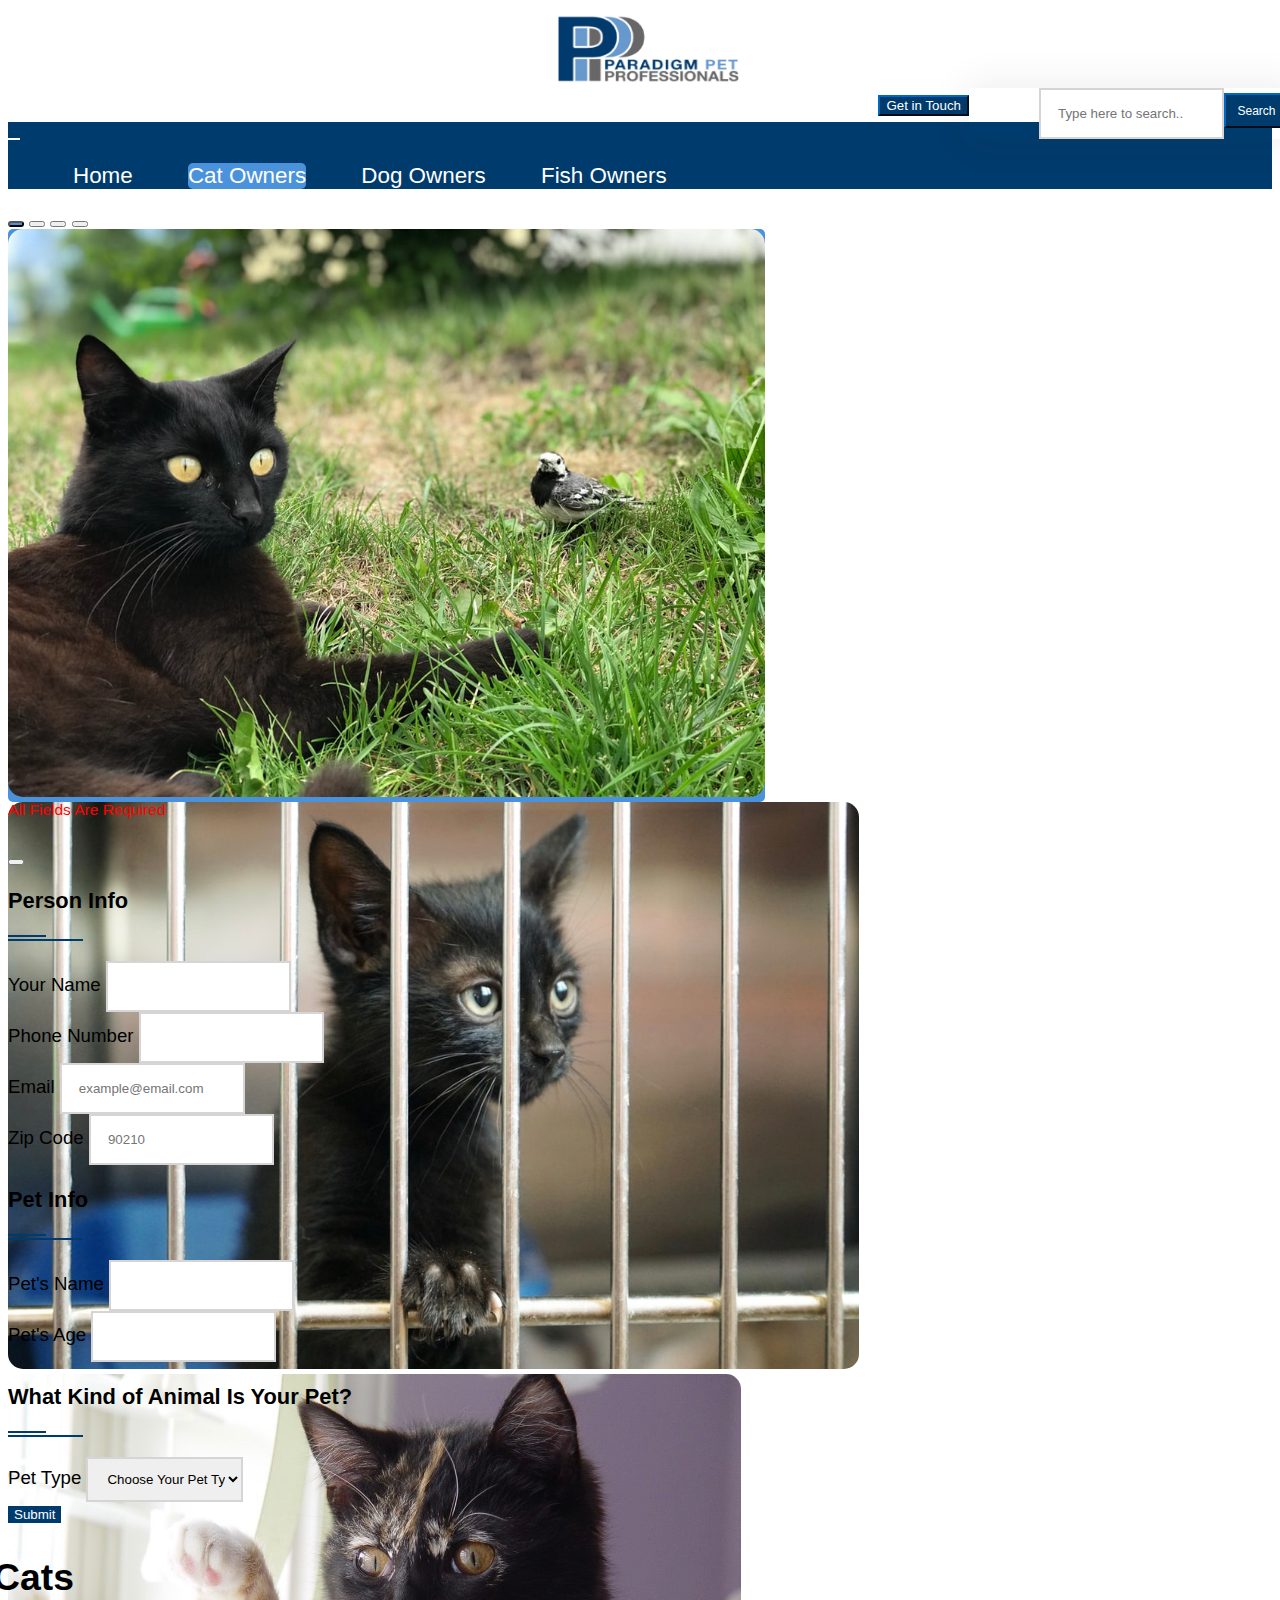
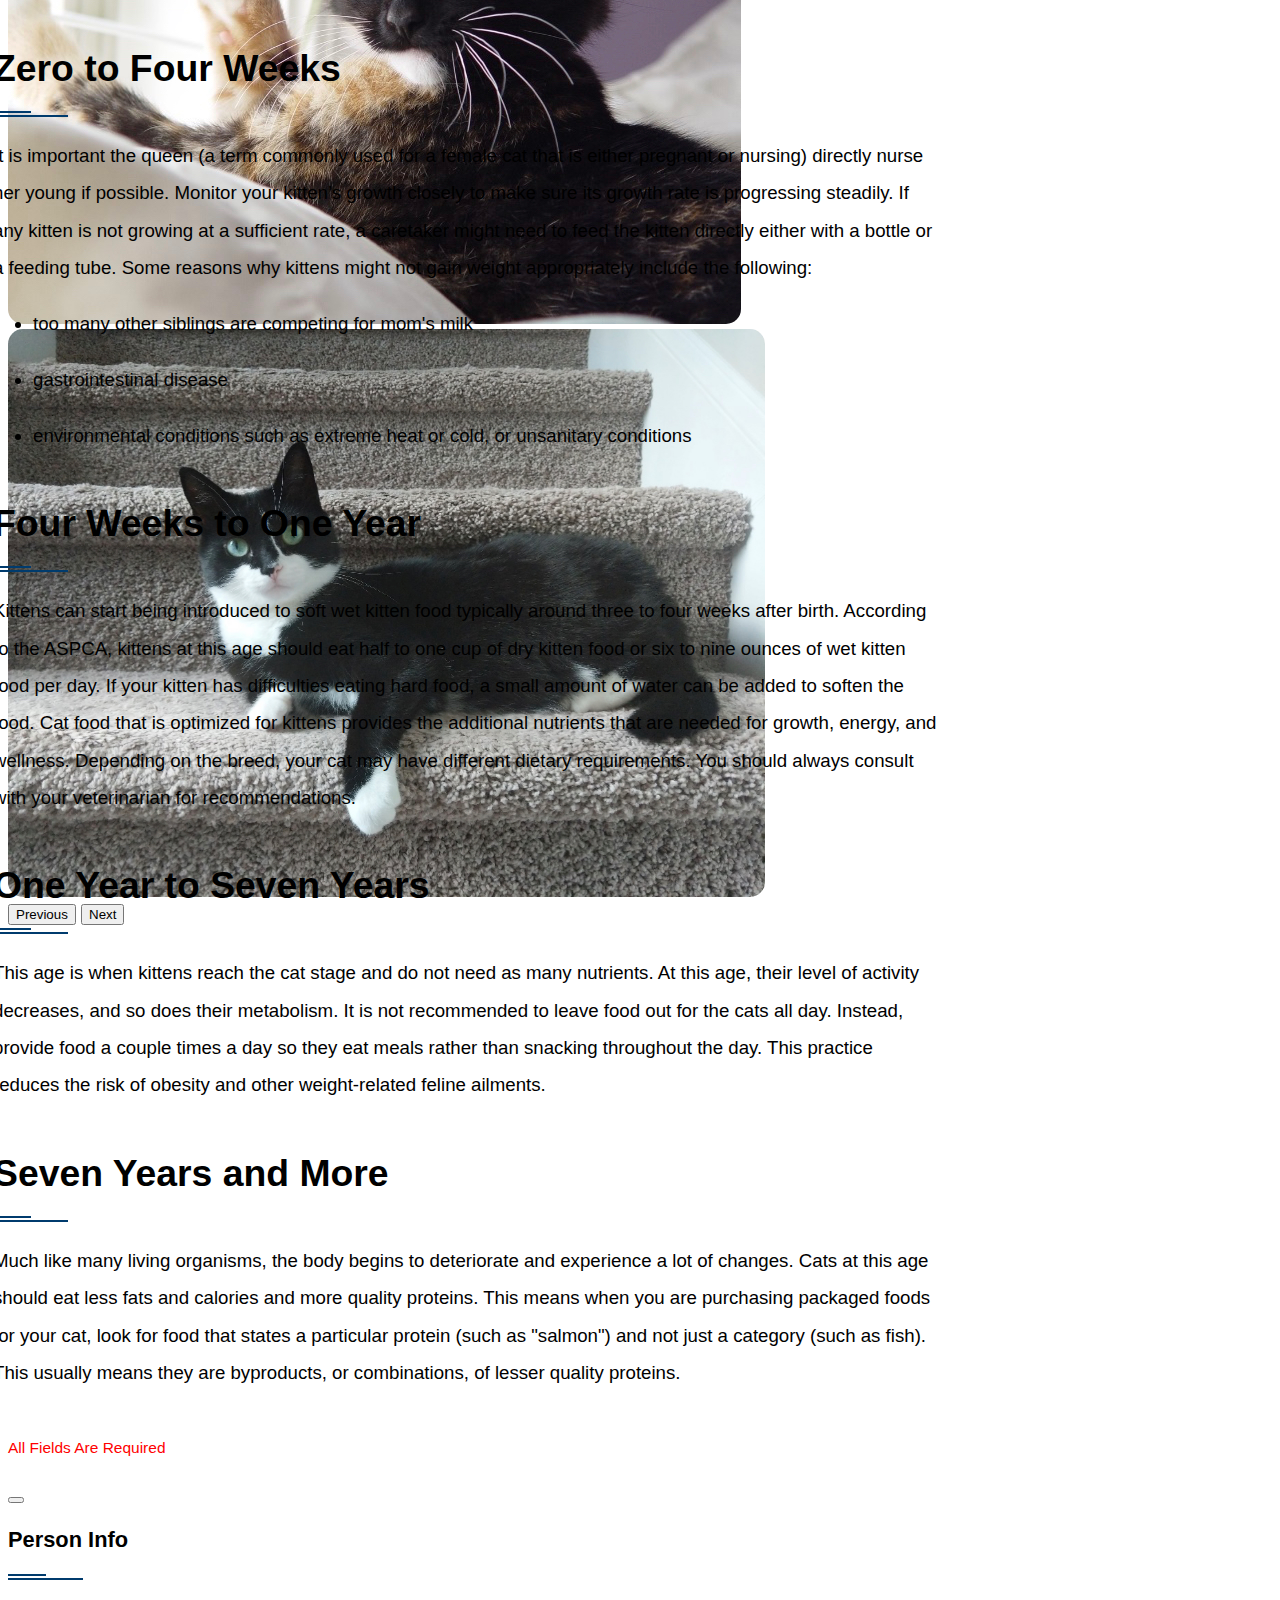
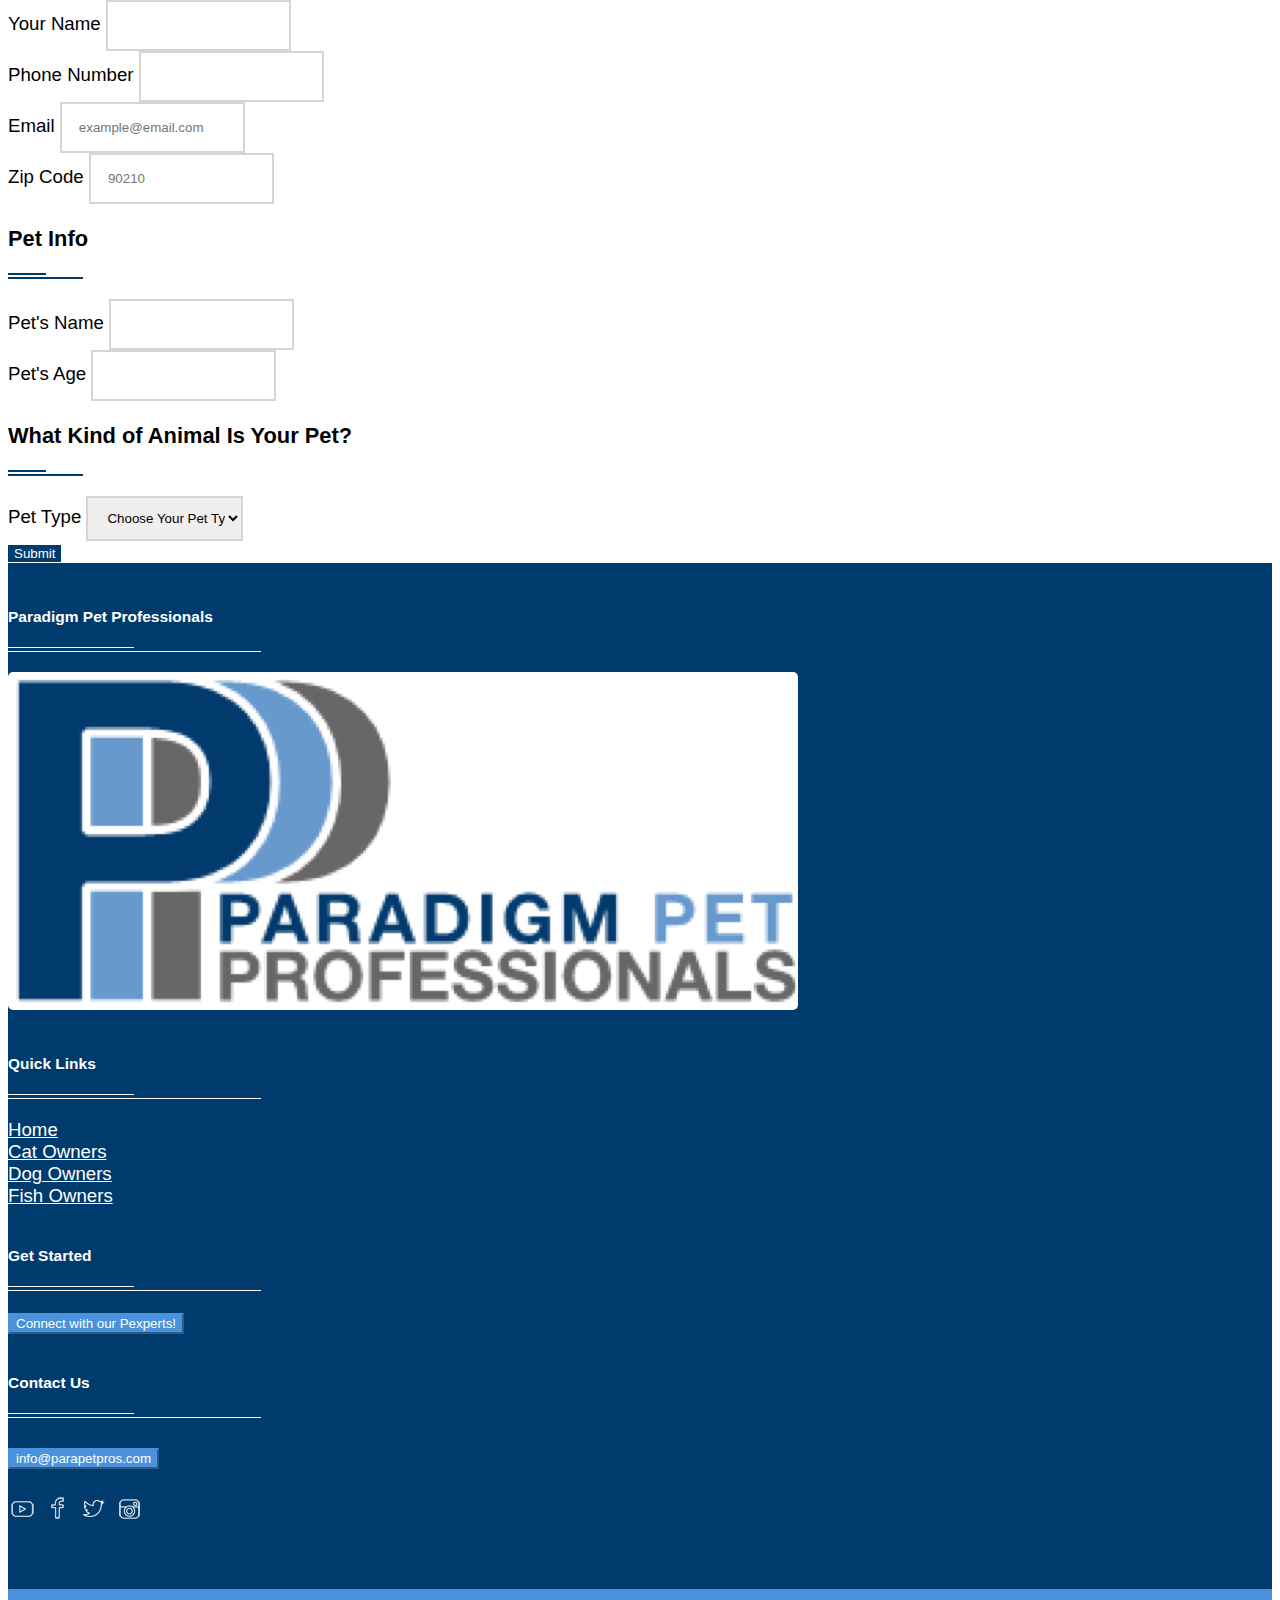
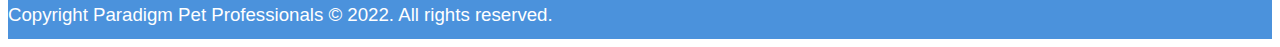
==== cats.html @ 00b5e590 "changed footer buttons" ====
<!DOCTYPE html>
<html>
<head>
    <meta charset="UTF-8">
    <meta name="viewport" content="width=device-width, initial-scale=1.0">

    <title>Paradigm Pet Professionals</title>

    <link rel="stylesheet" href="css/style.css">
    <link href="https://cdn.jsdelivr.net/npm/bootstrap@5.0.2/dist/css/bootstrap.min.css" rel="stylesheet" integrity="sha384-EVSTQN3/azprG1Anm3QDgpJLIm9Nao0Yz1ztcQTwFspd3yD65VohhpuuCOmLASjC" crossorigin="anonymous">

</head>

<body>
    <header>
        <div class="container">
            <div class="headerTop row">
                <div class="col-lg-6 col-sm-12">
                    <div class="logoFlex">
                        <a href="index.html"><img src="img/logo/logoFull.jpg" alt="Paradigm Pet Professionals" id="mainLogo"></a>
                    </div>
                </div>
                <div class="col-lg-6 col-sm-12">
                    <div class="row d-flex">
                        <div class="col-sm-12">
                            <div class="search"> <i class="fa fa-search"></i> <input type="text" class="form-control" placeholder="Type here to search.."> <button class="btn contactButton">Search</button> </div>
                        </div>
                        <div class="col-sm-12">
                            <div class="contactFlex">
                                <button class="btn contactButton" data-bs-toggle="modal" data-bs-target="#pexpertFormModal-Header">Get in Touch</button>
                            </div>
                        </div>
                    </div>
                </div>
            </div>
        </div>
        <nav class="navbar navbar-expand-lg navigationMain">
            <div class="container-fluid">
                <button class="navbar-toggler" type="button" data-bs-toggle="collapse" data-bs-target="#navbarText" aria-controls="navbarText" aria-expanded="false" aria-label="Toggle navigation">
                    <span class="navbar-toggler-icon">
                    </span>
                </button>
                <div class="collapse navbar-collapse" id="navbarText">
                    <ul class="navbar-nav mx-auto mb-2 mb-lg-0">
                    <li class="nav-item">
                        <a class="nav-link" href="index.html">Home</a>
                    </li>
                    <li class="nav-item">
                        <a class="nav-link active" aria-current="page" href="cats.html">Cat Owners</a>
                    </li>
                    <li class="nav-item">
                        <a class="nav-link" href="dogs.html">Dog Owners</a>
                    </li>
                    <li class="nav-item">
                        <a class="nav-link" href="fish.html">Fish Owners</a>
                    </li>
                    </ul>
                </div>
            </div>
        </nav>
        <div class="container">
            <div class="row">
                <div class="col-sm-12">
                    <div id="carouselExampleIndicators" class="carousel slide carouselHeader" data-bs-ride="carousel">
                        <div class="carousel-indicators">
                            <button type="button" data-bs-target="#carouselExampleIndicators" data-bs-slide-to="0" class="active" aria-current="true" aria-label="Slide 1"></button>
                            <button type="button" data-bs-target="#carouselExampleIndicators" data-bs-slide-to="1" aria-label="Slide 2"></button>
                            <button type="button" data-bs-target="#carouselExampleIndicators" data-bs-slide-to="2" aria-label="Slide 3"></button>
                            <button type="button" data-bs-target="#carouselExampleIndicators" data-bs-slide-to="3" aria-label="Slide 4"></button>
                        </div>
                        <div class="carousel-inner">
                            <div class="carousel-item active">
                                <img src="/img/cat/catBird.jpg" class="d-block w-100" alt="Cat and a bird">
                            </div>
                            <div class="carousel-item">
                                <img src="/img/cat/jailedCat.jpg" class="d-block w-100" alt="Cat in jail">
                            </div>
                            <div class="carousel-item">
                                <img src="/img/cat/smallCat.jpg" class="d-block w-100" alt="Small cat">
                            </div>
                            <div class="carousel-item">
                                <img src="/img/cat/stairCat.jpg" class="d-block w-100" alt="Cat on stairs">
                            </div>
                        </div>
                        <button class="carousel-control-prev" type="button" data-bs-target="#carouselExampleIndicators" data-bs-slide="prev">
                            <span class="carousel-control-prev-icon" aria-hidden="true"></span>
                            <span class="visually-hidden">Previous</span>
                        </button>
                        <button class="carousel-control-next" type="button" data-bs-target="#carouselExampleIndicators" data-bs-slide="next">
                            <span class="carousel-control-next-icon" aria-hidden="true"></span>
                            <span class="visually-hidden">Next</span>
                        </button>
                    </div>
                </div>
            </div>
        </div>
        <!-- Header Modal -->
        <div class="modal fade" id="pexpertFormModal-Header" tabindex="-1" aria-labelledby="pexpertFormModal-Header" aria-hidden="true">
            <div class="modal-dialog">
                <div class="modal-content">
                    <div class="modal-header">
                        <h5 class="modal-title" id="headerModalTitle">All Fields Are Required</h5>
                        <button type="button" class="btn-close" data-bs-dismiss="modal" aria-label="Close"></button>
                    </div>
                    <div class="modal-body">
                        <form class="formMain row" id="pexpertForm">
                            <div class="mb-3 col-md-12" id="humanSection">
                                <h3 class="widget-title darkBlue">Person Info<span></span></h3>
                            </div>
                            <div class="mb-3 col-md-6">
                                <label for="name">Your Name</label>
                                <input type="text" name="name" id="name" class="form-control" required>
                            </div>
                            <div class="mb-3 col-md-6">
                                <label for="phone">Phone Number</label>
                                <input type="tel" name="phone" id="phone" class="form-control" required>
                            </div>
                            <div class="mb-3 col-md-8">
                                <label for="email">Email</label>
                                <input type="email" placeholder="example@email.com" name="email" id="email" class="form-control" required>
                            </div>
                            <div class="mb-3 col-md-4">
                                <label for="zip">Zip Code</label>
                                <input type="number" placeholder="90210" name="zip" id="zip" class="form-control" required>
                            </div>
                            <div class="mb-12 mt-4">
                                <h3 class="widget-title darkBlue">Pet Info<span></span></h3>
                            </div>
                            <div class="mb-3 col-md-6">
                                <label for="petName">Pet's Name</label>
                                <input type="text" name="petName" id="petName" class="form-control" required>
                            </div>
                            <div class="mb-3 col-md-6">
                                <label for="petAge">Pet's Age</label>
                                <input type="number" name="petAge" id="petAge" class="form-control" required>
                            </div>
                            <div class="mb-3 col-md-12 mt-4">
                                <h3 class="widget-title darkBlue">What Kind of Animal Is Your Pet?<span></span></h3>
                            </div>
                            <div class="mb-3 col-md-6">
                                <label for="petType">Pet Type</label>
                                <select name="petType" id="petType" class="form-control" required>
                                    <option value="" disabled selected>Choose Your Pet Type</option>
                                    <option value="cat">Cat</option>
                                    <option value="dog">Dog</option>
                                    <option value="bird">Bird</option>
                                    <option value="freshwaterFish">Freshwater Fish</option>
                                    <option value="saltwaterFish">Saltwater Fish</option>
                                    <option value="reptile">Reptile</option>
                                    <option value="amphibian">Amphibian</option>
                                    <option value="smallAnimal">Other Small Animal</option>
                                    <option value="largeAnimal">Other Large Animal</option>
                                </select>
                            </div>
                            <button type="submit" class="btn pexpertCardButton">Submit</button>
                        </form>
                    </div>
                </div>
            </div>
        </div>
    </header>

    <main class="container-fluid">
        <div class="row g-0">
            <div class="col-2"></div>
            <div class="col-2 col-xl-1 d-flex" id="sideNavPadding">
                <div class="navigationSecondary">
                    <h1>Quick Links</h1>
                    <ul>
                        <li class="sideNavHeading">
                            <h2><a href="cats.html">Cat Care</a></h2>
                                <ul>
                                    <li class="sideNavItems"><h3><a href="cats.html#fourWeeks">0 &#8211; 4 Weeks Old</a></h3></li>
                                    <li class="sideNavItems"><h3><a href="cats.html#oneYear">4 Weeks &#8211; 1 Year</a></h3></li>
                                    <li class="sideNavItems"><h3><a href="cats.html#sevenYears">1 Year &#8211; 7 Years</a></h3></li>
                                    <li class="sideNavItems"><h3><a href="cats.html#overSevenYears">Over 7 Years</a></h3></li>
                                </ul>
                        </li>
                        <li class="sideNavHeading">
                            <h2><a href="dogs.html">Dog Care</a></h2>
                                <ul>
                                    <li class="sideNavItems"><h3><a href="dogs.html#diet">Diet &amp; Exercise</a></h3></li>
                                    <li class="sideNavItems"><h3><a href="dogs.html#grooming">Grooming &amp; Handling</a></h3></li>
                                    <li class="sideNavItems"><h3><a href="dogs.html#vaccinations">Vaccinations &amp; Meds</a></h3></li>
                                </ul>
                        </li>
                        <li class="sideNavHeading">
                            <h2><a href="fish.html">Fish Care</a></h2>
                                <ul>
                                    <li class="sideNavItems"><h3><a href="fish.html#freshwater">Freshwater Fish</a></h3></li>
                                    <li class="sideNavItems"><h3><a href="fish.html#saltwater">Saltwater Fish</a></h3></li>
                                </ul>
                        </li>
                    </ul>
                </div>
            </div>
            
            <div class="col-xxl-8 col-xl-10 col-sm-12">
                <section id="Cats">
                    <div class="row">
                        <div class="col-xl-1"></div>
                        <div class="col-xl-8 col-sm-12">
                            <h1>Cats</h1>
                        </div> 
                    </div>
                </section>

                <!-- <section id="imageCarousel">
                    <div class="row">
                        <div class="col-xl-1"></div>
                        <div class="col-xl-8 col-sm-12">
                            <div id="carouselExampleIndicators" class="carousel slide customCarousel d-flex justify-content-center align-items-center" data-bs-ride="carousel">
                                <div class="carousel-indicators">
                                  <button type="button" data-bs-target="#carouselExampleIndicators" data-bs-slide-to="0" class="active" aria-current="true" aria-label="Slide 1"></button>
                                  <button type="button" data-bs-target="#carouselExampleIndicators" data-bs-slide-to="1" aria-label="Slide 2"></button>
                                  <button type="button" data-bs-target="#carouselExampleIndicators" data-bs-slide-to="2" aria-label="Slide 3"></button>
                                  <button type="button" data-bs-target="#carouselExampleIndicators" data-bs-slide-to="3" aria-label="Slide 4"></button>
                                </div>
                                <div class="carousel-inner">
                                  <div class="carousel-item active">
                                    <img src="/img/cat/catBird.jpg" class="d-block w-100" alt="Cat and a bird">
                                  </div>
                                  <div class="carousel-item">
                                    <img src="/img/cat/jailedCat.jpg" class="d-block w-100" alt="Cat in jail">
                                  </div>
                                  <div class="carousel-item">
                                    <img src="/img/cat/smallCat.jpg" class="d-block w-100" alt="Small cat">
                                  </div>
                                  <div class="carousel-item">
                                    <img src="/img/cat/stairCat.jpg" class="d-block w-100" alt="Cat on stairs">
                                  </div>
                                </div>
                                <button class="carousel-control-prev" type="button" data-bs-target="#carouselExampleIndicators" data-bs-slide="prev">
                                  <span class="carousel-control-prev-icon" aria-hidden="true"></span>
                                  <span class="visually-hidden">Previous</span>
                                </button>
                                <button class="carousel-control-next" type="button" data-bs-target="#carouselExampleIndicators" data-bs-slide="next">
                                  <span class="carousel-control-next-icon" aria-hidden="true"></span>
                                  <span class="visually-hidden">Next</span>
                                </button>
                              </div>
                        </div>
                    </div>
                </section> -->

                <section id="fourWeeks" name="fourWeeks">
                    <div class="row">
                        <div class="col-xl-1"></div>
                        <div class="col-xl-8 col-sm-12">
                            <h1 class="widget-title darkBlue">Zero to Four Weeks<span></span></h1>
                            <p>It is important the queen (a term commonly used for a female cat that is either pregnant or nursing) directly nurse her young if possible. Monitor your kitten’s growth closely to make sure its growth rate is progressing steadily. If any kitten is not growing at a sufficient rate, a caretaker might need to feed the kitten directly either with a bottle or a feeding tube. Some reasons why kittens might not gain weight appropriately include the following:</p>
                                <ul>
                                    <li><p>too many other siblings are competing for mom's milk</p></li>
                                    <li><p>gastrointestinal disease</p></li>
                                    <li><p>environmental conditions such as extreme heat or cold, or unsanitary conditions</p></li>
                                </ul>
                        </div>
                        <div class="col-xl-2"></div>
                    </div>
                </section>

                <section id="oneYear" name="oneYear">
                    <div class="row">
                        <div class="col-xl-1"></div>
                        <div class="col-xl-8 col-sm-12">
                            <h1 class="widget-title darkBlue">Four Weeks to One Year<span></span></h1>
                            <p>Kittens can start being introduced to soft wet kitten food typically around three to four weeks after birth. According to the ASPCA, kittens at this age should eat half to one cup of dry kitten food or six to nine ounces of wet kitten food per day. If your kitten has difficulties eating hard food, a small amount of water can be added to soften the food. Cat food that is optimized for kittens provides the additional nutrients that are needed for growth, energy, and wellness. Depending on the breed, your cat may have different dietary requirements. You should always consult with your veterinarian for recommendations.</p>
                        </div>
                        <div class="col-xl-2"></div>
                    </div>
                </section>

                <section id="sevenYears" name="sevenYears">
                    <div class="row">
                        <div class="col-xl-1"></div>
                        <div class="col-xl-8 col-sm-12">
                            <h1 class="widget-title darkBlue">One Year to Seven Years<span></span></h1>
                            <p>This age is when kittens reach the cat stage and do not need as many nutrients. At this age, their level of activity decreases, and so does their metabolism. It is not recommended to leave food out for the cats all day. Instead, provide food a couple times a day so they eat meals rather than snacking throughout the day. This practice reduces the risk of obesity and other weight-related feline ailments.</p>
                        </div>
                        <div class="col-xl-2"></div>
                    </div>
                </section>

                <section id="overSevenYears">
                    <div class="row">
                        <div class="col-xl-1"></div>
                        <div class="col-xl-8 col-sm-12">
                            <h1 class="widget-title darkBlue">Seven Years and More<span></span></h1>
                            <p>Much like many living organisms, the body begins to deteriorate and experience a lot of changes. Cats at this age should eat less fats and calories and more quality proteins. This means when you are purchasing packaged foods for your cat, look for food that states a particular protein (such as "salmon") and not just a category (such as fish). This usually means they are byproducts, or combinations, of lesser quality proteins.</p>
                        </div>
                        <div class="col-xl-2"></div>
                    </div>
                </section>
            </div>
        </div>
    </main>

    <footer id="footer" class="footer-1">
        <div class="modal fade" id="pexpertFormModal" tabindex="-1" aria-labelledby="pexpertFormModal" aria-hidden="true">
            <div class="modal-dialog">
                <div class="modal-content">
                    <div class="modal-header">
                        <h5 class="modal-title" id="footerModalTitle">All Fields Are Required</h5>
                        <button type="button" class="btn-close" data-bs-dismiss="modal" aria-label="Close"></button>
                    </div>
                    <div class="modal-body">
                        <form class="formMain row" id="pexpertForm">
                            <div class="mb-3 col-md-12" id="humanSection">
                                <h3 class="widget-title darkBlue">Person Info<span></span></h3>
                            </div>
                            <div class="mb-3 col-md-6">
                                <label for="name">Your Name</label>
                                <input type="text" name="name" id="name" class="form-control" required>
                            </div>
                            <div class="mb-3 col-md-6">
                                <label for="phone">Phone Number</label>
                                <input type="tel" name="phone" id="phone" class="form-control" required>
                            </div>
                            <div class="mb-3 col-md-8">
                                <label for="email">Email</label>
                                <input type="email" placeholder="example@email.com" name="email" id="email" class="form-control" required>
                            </div>
                            <div class="mb-3 col-md-4">
                                <label for="zip">Zip Code</label>
                                <input type="number" placeholder="90210" name="zip" id="zip" class="form-control" required>
                            </div>
                            <div class="mb-12 mt-4">
                                <h3 class="widget-title darkBlue">Pet Info<span></span></h3>
                            </div>
                            <div class="mb-3 col-md-6">
                                <label for="petName">Pet's Name</label>
                                <input type="text" name="petName" id="petName" class="form-control" required>
                            </div>
                            <div class="mb-3 col-md-6">
                                <label for="petAge">Pet's Age</label>
                                <input type="number" name="petAge" id="petAge" class="form-control" required>
                            </div>
                            <div class="mb-3 col-md-12 mt-4">
                                <h3 class="widget-title darkBlue">What Kind of Animal Is Your Pet?<span></span></h3>
                            </div>
                            <div class="mb-3 col-md-6">
                                <label for="petType">Pet Type</label>
                                <select name="petType" id="petType" class="form-control" required>
                                    <option value="" disabled selected>Choose Your Pet Type</option>
                                    <option value="cat">Cat</option>
                                    <option value="dog">Dog</option>
                                    <option value="bird">Bird</option>
                                    <option value="freshwaterFish">Freshwater Fish</option>
                                    <option value="saltwaterFish">Saltwater Fish</option>
                                    <option value="reptile">Reptile</option>
                                    <option value="amphibian">Amphibian</option>
                                    <option value="smallAnimal">Other Small Animal</option>
                                    <option value="largeAnimal">Other Large Animal</option>
                                </select>
                            </div>
                            <button type="submit" class="btn pexpertCardButton">Submit</button>
                        </form>
                    </div>
                </div>
            </div>
        </div>
        <div class="main-footer widgets-dark typo-light">
            <div class="container">
                <div class="row">
                    <div class="col-xs-12 col-sm-6 col-md-3">
                        <div class="widget subscribe no-box">
                            <h5 class="widget-title">Paradigm Pet Professionals<span></span></h5>
                            <img class="img-fluid" src="/img/logo/logoFull.jpg" id="footerLogo">
                        </div>
                    </div>
                    <div class="col-xs-12 col-sm-6 col-md-3">
                        <div class="widget no-box">
                            <h5 class="widget-title">Quick Links<span></span></h5>
                            <ul class="thumbnail-widget">
                                <li><div class="thumb-content"><a href="index.html">Home</a></div></li>
                                <li><div class="thumb-content"><a href="cats.html">Cat Owners</a></div></li>
                                <li><div class="thumb-content"><a href="dogs.html">Dog Owners</a></div></li>
                                <li><div class="thumb-content"><a href="fish.html">Fish Owners</a></div></li>
                            </ul>
                        </div>
                    </div>
                    <div class="col-xs-12 col-sm-6 col-md-3">
                        <div class="widget no-box">
                            <h5 class="widget-title">Get Started<span></span></h5>
                            <button class="btn footerButton" data-bs-toggle="modal" data-bs-target="#pexpertFormModal">Connect with our Pexperts!</button>
                        </div>
                    </div>
                    <div class="col-xs-12 col-sm-6 col-md-3">
                        <div class="widget no-box">
                            <h5 class="widget-title">Contact Us<span></span></h5>
                            <p><a href="mailto:info@parapetpros.com" class="whiteLink" title="Paradigm Pet Professionals" target="_blank"><button class="btn footerButton">info@parapetpros.com</button></a></p>
                            <ul class="social-footer2">
                                <li class=""><a title="youtube" target="_blank" href="https://youtube.com"><img alt="youtube" width="30" height="30" src="[data-uri]"></a></li>
                                <li class=""><a href="https://www.facebook.com/" target="_blank" title="Facebook"><img alt="Facebook" width="30" height="30" src="[data-uri]"></a></li>
                                <li class=""><a href="https://twitter.com" target="_blank" title="Twitter"><img alt="Twitter" width="30" height="30" src="[data-uri]"></a></li>
                                <li class=""><a title="instagram" target="_blank" href="https://www.instagram.com/"><img alt="instagram" width="30" height="30" src="[data-uri]"></a></li>
                            </ul>
                        </div>
                    </div>
                </div>
            </div>
        </div>
        <div class="footer-copyright">
            <div class="container">
                <div class="row">
                    <div class="col-md-12 text-center">
                        <p>Copyright Paradigm Pet Professionals © 2022. All rights reserved.</p>
                    </div>
                </div>
            </div>
        </div>
    </footer>

    <script src="js/script.js"></script>
    <script src="https://cdn.jsdelivr.net/npm/bootstrap@5.0.2/dist/js/bootstrap.bundle.min.js" integrity="sha384-MrcW6ZMFYlzcLA8Nl+NtUVF0sA7MsXsP1UyJoMp4YLEuNSfAP+JcXn/tWtIaxVXM" crossorigin="anonymous"></script>
</body>
</html>
---- css/style.css ----
/* ---------- Global CSS ---------- */
body {
    font-family: -apple-system, BlinkMacSystemFont, 'Segoe UI', Roboto, Oxygen, Ubuntu, Cantarell, 'Open Sans', 'Helvetica Neue', sans-serif !important;
    font-size: 14pt !important;
}

p {
    line-height: 2;
    max-width: 950px;
}

section {
    margin: 2rem auto 3rem auto;
}

.whiteLink {
    color: white !important;
}

.row .row {
    margin: 0px -15px !important;
}

/* ---------- Header Section ---------- */
.headerTop {
    width: 100%;
    height: 100px;
    background-color: #fff;
    color: #000;
    position: relative;
    padding: 7px;
    text-align: center;
}

.logoFlex {
    z-index: 500;
    display: inline-block;
}

.logoFlex img {
    height: 68px;
    width: 183px;
    z-index: 500;
}

.headerImage {
    height: 652px;
    width: 1489px;
    background-image: url(/img/homePage/header.svg);
    background-position: center;
    background-repeat: no-repeat;
    background-size: auto;
    z-index: 500;
    margin: 6px auto;
}

.carouselHeader,.carouselHeader img {
    max-height: 567.49px;
    max-width: 1296px !important;
    border-radius: 15px;
}

/* Contact Button */
.contactButton {
    background-color: #003b6d !important;
    border-color: #003b6d !important;
    color: #fff !important;
}

.contactButton:active {
    background-color: #4b92dc !important;
    border-color: #4b92dc !important;
    color: #fff !important;
}

.container .imgHero {
    margin-top: auto;
}

.contactFlex {
    display: block;
    margin: 5px auto;
    height: 50px;
    text-align: center;
    float: right;
}

/* Search bar */
.search {
    display: block;
    position: relative;
    box-shadow: 0 0 40px rgba(51, 51, 51, .1);
    width: 325px;
    float: right;
}

.search input {
    height: 45px;
    text-indent: 15px;
    border: 2px solid #d6d4d4;
}

.search input:focus {
    box-shadow: none;
    border: 2px solid #003b6d;
}

.search .fa-search {
    position: absolute;
    top: 20px;
    left: 16px;
}

.search button {
    position: absolute;
    top: 5px;
    right: 5px;
    height: 35px;
    width: 65px;
    background-color: #003b6d;
    font-size: .75rem;
    text-align: center;
}

.search button:active {
    background-color: #4b92dc;
    border-color: #4b92dc;
}

/* Navbar */
.navigationMain {
    background-color: #003b6d !important;
    color: #fff !important;
}

.navigationMain button {
    border: 5px #4b92dc !important;
}

.navbar-toggler {
    background-color: #fff !important;
    background-image: url(/img/icons/list.svg) !important;
    background-repeat: no-repeat;
    background-size: contain;
    background-position: center;
    text-align: center;
}

.navigationMain li {
    display: inline-block;
    height: auto;
    margin-left: 25px;
    margin-right: 25px;
    font-size: 1.2em;
}

.navigationMain a {
    text-decoration: none;
    color: #fff;
    margin: auto;
}

.navigationMain a:hover {
    color: #4b92dc;
}

.navigationMain a:after {
    color: #fff;
}

.active {
    background-color: #4b92dc;
    display: inline-block;
    height: 100%;
    border-radius: 5px;
}

a:hover.active {
    color: #003b6d !important;
}

/* Sidebar */
.navigationSecondary {
    height: 575px;
    width: 300px;
    margin-left: auto !important;
    margin-right: 0 !important;
    background-color: #003b6d;
    color: #fff;
    border-radius: 15px;
    box-shadow: 0 3px 10px rgb(0 0 0 / 0.4);
    padding: 10px;
    margin-top: 150px;
}

.navigationSecondary a,
.navigationSecondary a:after {
    color: #fff;
}

.navigationSecondary a:hover {
    color: #4b92dc;
}

.navigationSecondary ul {
    margin-bottom: 30px;
}

.navigationSecondary h2 {
    font-size: 1.5rem;
}

.navigationSecondary h3 {
    font-size: 1rem;
}

/* Sidebar for the Testing page */
#navigationSecondaryTestingPage {
    height: 575px;
    width: 300px;
    margin-left: auto !important;
    margin-right: 0 !important;
    background-color: #003b6d;
    color: #fff;
    border-radius: 15px;
    box-shadow: 0 3px 10px rgb(0 0 0 / 0.4);
    padding: 20px !important;
}

#sideNavPadding {
    width: fit-content;
}

#navigationSecondaryTestingPage a, 
#navigationSecondaryTestingPage a:after {
    color: #fff;
}

#navigationSecondaryTestingPage a:hover {
    color: #4b92dc;
}

#navigationSecondaryTestingPage ul {
    margin-bottom: 30px;
}

#navigationSecondaryTestingPage h2 {
    font-size: 1.5rem;
}

#navigationSecondaryTestingPage h3 {
    font-size: 1rem;
}

/* ---------- Body Section ---------- */
/* General Body */
.paragraphHeadingGutter {
    margin-top: .5rem !important;
    margin-bottom: 1rem !important;
    display: inline-block !important;
}

/* About Section */
#aboutSection {
    margin-top: 2.5rem;
}

.aboutText {
    height: fit-content !important;
    overflow: auto;
}

#aboutImage {
    max-width: 275px;
    transform: rotate(90deg);
    border-radius: 10px;
}

/* Pexpert Section */
.pexpertText p {
    display: inline-block;
    max-width: 415px;
    margin-top: .5rem !important;
}

#pg1 {
    margin-right: 20px;
}

.pexpertCardButton {
    background-color: #003b6d !important;
    border: #003b6d !important;
    color: #fff !important;
}

.pexpertCardButton:active {
    background-color: #4b92dc !important;
    border: #4b92dc !important;
}

#cardRow .card {
    margin: auto;
}

/* ---------- Adoption Section ---------- */
.flexCards {
    display: flex;
    align-items: flex-end;
}

.adoptionCards {
    width: fit-content !important;
    margin: auto !important;
    border: none !important;
}

.adoptionCards .pexpertCardButton {
    width: fit-content !important;
}

.hrCardLine {
    display: none;
    width: 75%;
    margin: auto !important;
    border-top: 2px solid #4b92dc;
}

/* ---------- Contact Section ---------- */
#required {
    color: red;
    font-weight: 700;
    margin-top: 3rem;
    margin-bottom: 3rem;
}

#pexpertForm {
    max-width: 950px;
}

.formMain input, .formMain select {
    height: 45px;
    text-indent: 15px;
    border: 2px solid #d6d4d4;
}

.formMain input:focus, .formMain select:focus {
    box-shadow: none;
    border: 2px solid #003b6d;
}

/* Cat Page */
/* Carousel */
.customCarousel {
    max-height: 750px;
    max-width: 950px;
    /* margin: -100px 0; */
    border-radius: 15px;
}

.carousel-item img {
    border-radius: 15px;
}

/* ---------- Footer Section ---------- */
footer .main-footer {
    padding: 20px 0;
    background: #003b6d;
}

#footerModalTitle {
    color: red;
    font-weight: 500;
}

#headerModalTitle {
    color: red;
    font-weight: 500;
}

#footerEmailButton {
    height: fit-content !important;
}

footer ul {
    padding-left: 0;
    list-style: none;
}

#footerLogo {
    border-radius: 5px;
}

.footer-copyright {
    background: #4b92dc;
    padding: 5px 0;
}

.footer-copyright .logo {
    display: inherit;
}

.footer-copyright nav {
    float: right;
    margin-top: 5px;
}

.footer-copyright nav ul {
    list-style: none;
    margin: 0;
    padding: 0;
}

.footer-copyright nav ul li {
    border-left: 1px solid #003b6d;
    display: inline-block;
    line-height: 12px;
    margin: 0;
    padding: 0 8px;
}

.footer-copyright nav ul li a {
    color: #969696;
}

.footer-copyright nav ul li:first-child {
    border: medium none;
    padding-left: 0;
}

.footerButton {
    background-color: #4b92dc !important;
    border-color: #4b92dc !important;
    color: white !important;
}

.footerButton:focus {
    background-color: #003b6d !important;
    border: 1px solid #4b92dc !important;
}

.footer-copyright p {
    color: #fff;
    margin: 2px 0 0;
}

footer.light .main-footer {
    background: #f9f9f9;
}

footer.light .footer-copyright {
    background: none repeat scroll 0 0 rgba(255, 255, 255, .3);
}

.footer- .logo {
    display: inline-block;
}

.widget {
    padding: 20px;
    margin-bottom: 40px;
}

.widget.no-box {
    padding: 0;
    background-color: transparent;
    margin-bottom: 40px;
    box-shadow: none;
    -webkit-box-shadow: none;
    -moz-box-shadow: none;
    -ms-box-shadow: none;
    -o-box-shadow: none;
}

.widget.subscribe p {
    margin-bottom: 18px;
}

.widget li a {
    color: #fff;
}

.widget li a:hover {
    color: #4b92dc;
}

.widget-title {
    margin-bottom: 20px;
}

.widget-title span {
    background: #fff none repeat scroll 0 0;
    display: block;
    height: 1px;
    margin-top: 25px;
    position: relative;
    width: 20%;
}

.darkBlue span {
    background: #003b6d none repeat scroll 0 0;
    height: 2px;
    width: 75px;
}

.lightBlue span {
    background: #4b92dc none repeat scroll 0 0;
    height: 2px;
    width: 10%;
}

.widget-title span::after {
    background: inherit;
    content: "";
    height: inherit;
    position: absolute;
    top: -4px;
    width: 50%;
}

.widget-title.text-center span, .widget-title.text-center span::after {
    margin-left: auto;
    margin-right: auto;
    left: 0;
    right: 0;
}

.typo-light div, .typo-light h1, .typo-light h2, .typo-light h3, .typo-light h4, .typo-light h5, .typo-light h6, .typo-light p, .typo-light span {
    color: #fff;
}

ul.social-footer2 {
    margin: 0;
    padding: 0;
    width: auto;
}

ul.social-footer2 li {
    display: inline-block;
    padding: 0;
}

ul.social-footer2 li a:hover {
    background-color: #4b92dc;
    border-radius: 5px;
}

ul.social-footer2 li a {
    display: block;
    height: 30px;
    width: 30px;
    text-align: center;
}

.btn {
    background-color: #4b92dc;
    color: #fff;
}

.btn.active, .btn:focus, .btn:hover {
    background: #4b92dc;
    color: #fff;
    -webkit-box-shadow: 0 15px 30px rgba(0, 0, 0, .1);
    -moz-box-shadow: 0 15px 30px rgba(0, 0, 0, .1);
    -ms-box-shadow: 0 15px 30px rgba(0, 0, 0, .1);
    -o-box-shadow: 0 15px 30px rgba(0, 0, 0, .1);
    box-shadow: 0 15px 30px rgba(0, 0, 0, .1);
    -webkit-transition: all 250ms ease-in-out 0s;
    -moz-transition: all 250ms ease-in-out 0s;
    -ms-transition: all 250ms ease-in-out 0s;
    -o-transition: all 250ms ease-in-out 0s;
    transition: all 250ms ease-in-out 0s;
}


/* ---------- Media Queries ---------- */
@media (max-width: 500px) {
    .navigationSecondary {
        display: none;
    }
    #navigationSecondaryTestingPage {
        display: none;
    }
    #cardRow {
        margin: auto;
    }
    #cardRow .card {
        margin: 5px auto;
    }
    .adoptionCards {
        width: 300px;
        margin: 15px auto;
    }
    .hrCardLine {
        display: block !important;
        margin-top: 25px !important;
        margin-bottom: 25px !important;
    }
    .row  .row {
        margin: 0px !important;
    }
    .headerTop {
        height: fit-content;
    }
    #aboutImage {
        margin-top: 25px;
    }
}

@media (min-width: 501px) and (max-width: 768px) {
    .container {
        width: 750px;
    }
    .headerTop {
        height: fit-content;
    }
    .navigationSecondary {
        display: none;
    }
    #navigationSecondaryTestingPage {
        display: none;
    }
    #cardRow {
        margin: auto;
    }
    #cardRow .card {
        margin: 5px auto;
    }
    .hrCardLine {
        display: block !important;
        margin-top: 25px !important;
        margin-bottom: 25px !important;
    }
    .row  .row {
        margin: 0px !important;
    }
    .headerTop {
        height: fit-content;
    }
    #aboutImage {
        margin-top: 25px;
    }
}

@media (min-width: 769px) and (max-width: 992px) {
    .container {
        width: 970px;
    }
    .navigationSecondary {
        display: none;
    }
    #navigationSecondaryTestingPage {
        display: none;
    }
    #cardRow {
        margin: auto;
    }
    #cardRow .card {
        margin: 5px auto;
    }
    .hrCardLine {
        display: block !important;
        margin-top: 25px !important;
        margin-bottom: 25px !important;
    }
    .row  .row {
        margin: 0px !important;
    }
    .headerTop {
        height: fit-content;
    }
    #aboutImage {
        margin-top: 25px;
    }
}

@media (min-width: 993px) and (max-width: 1200px) {
    .container {
        width: 1170px;
    }
    .flexCards {
        display: flex;
        align-items: flex-end;
    }
    .navigationSecondary {
        display: none;
    }
    #navigationSecondaryTestingPage {
        display: none;
    }
    #cardRow {
        margin: auto;
    }
    #cardRow .card {
        margin: 5px auto;
    }
}

@media (min-width: 1201px) and (max-width: 1400px) {
    .headerImage {
        height: 452px;
        width: 100%;
        background-size: contain;
    }
    .navigationSecondary {
        display: none;
    }
    #navigationSecondaryTestingPage {
        display: none;
    }
    #cardRow {
        margin: auto;
    }
    #cardRow .card {
        margin: 5px auto;
    }
}

@media (min-width: 1441px) and (max-width: 1650px) {
    
}

@media (min-width: 1651px) and (max-width: 1920) {
    .flexCards {
        display: flex;
        align-items: flex-end !important;
    }
}
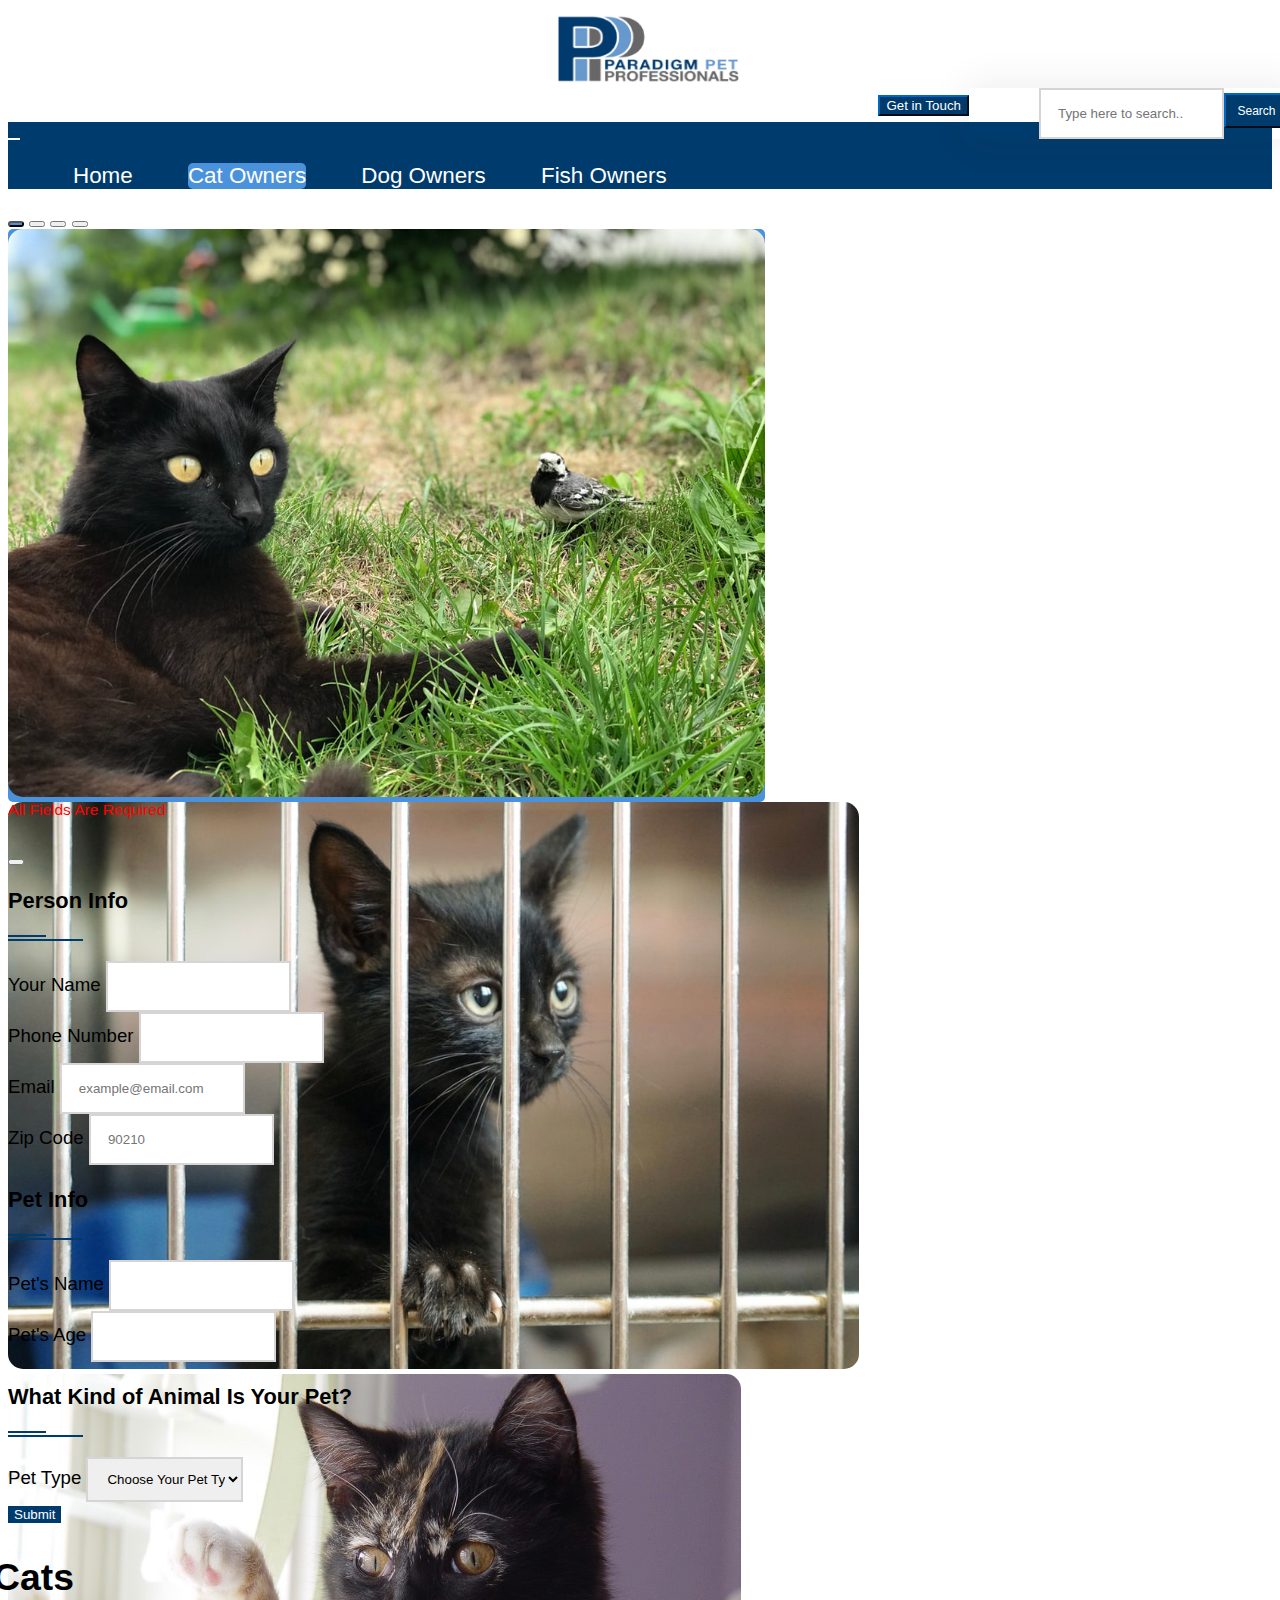
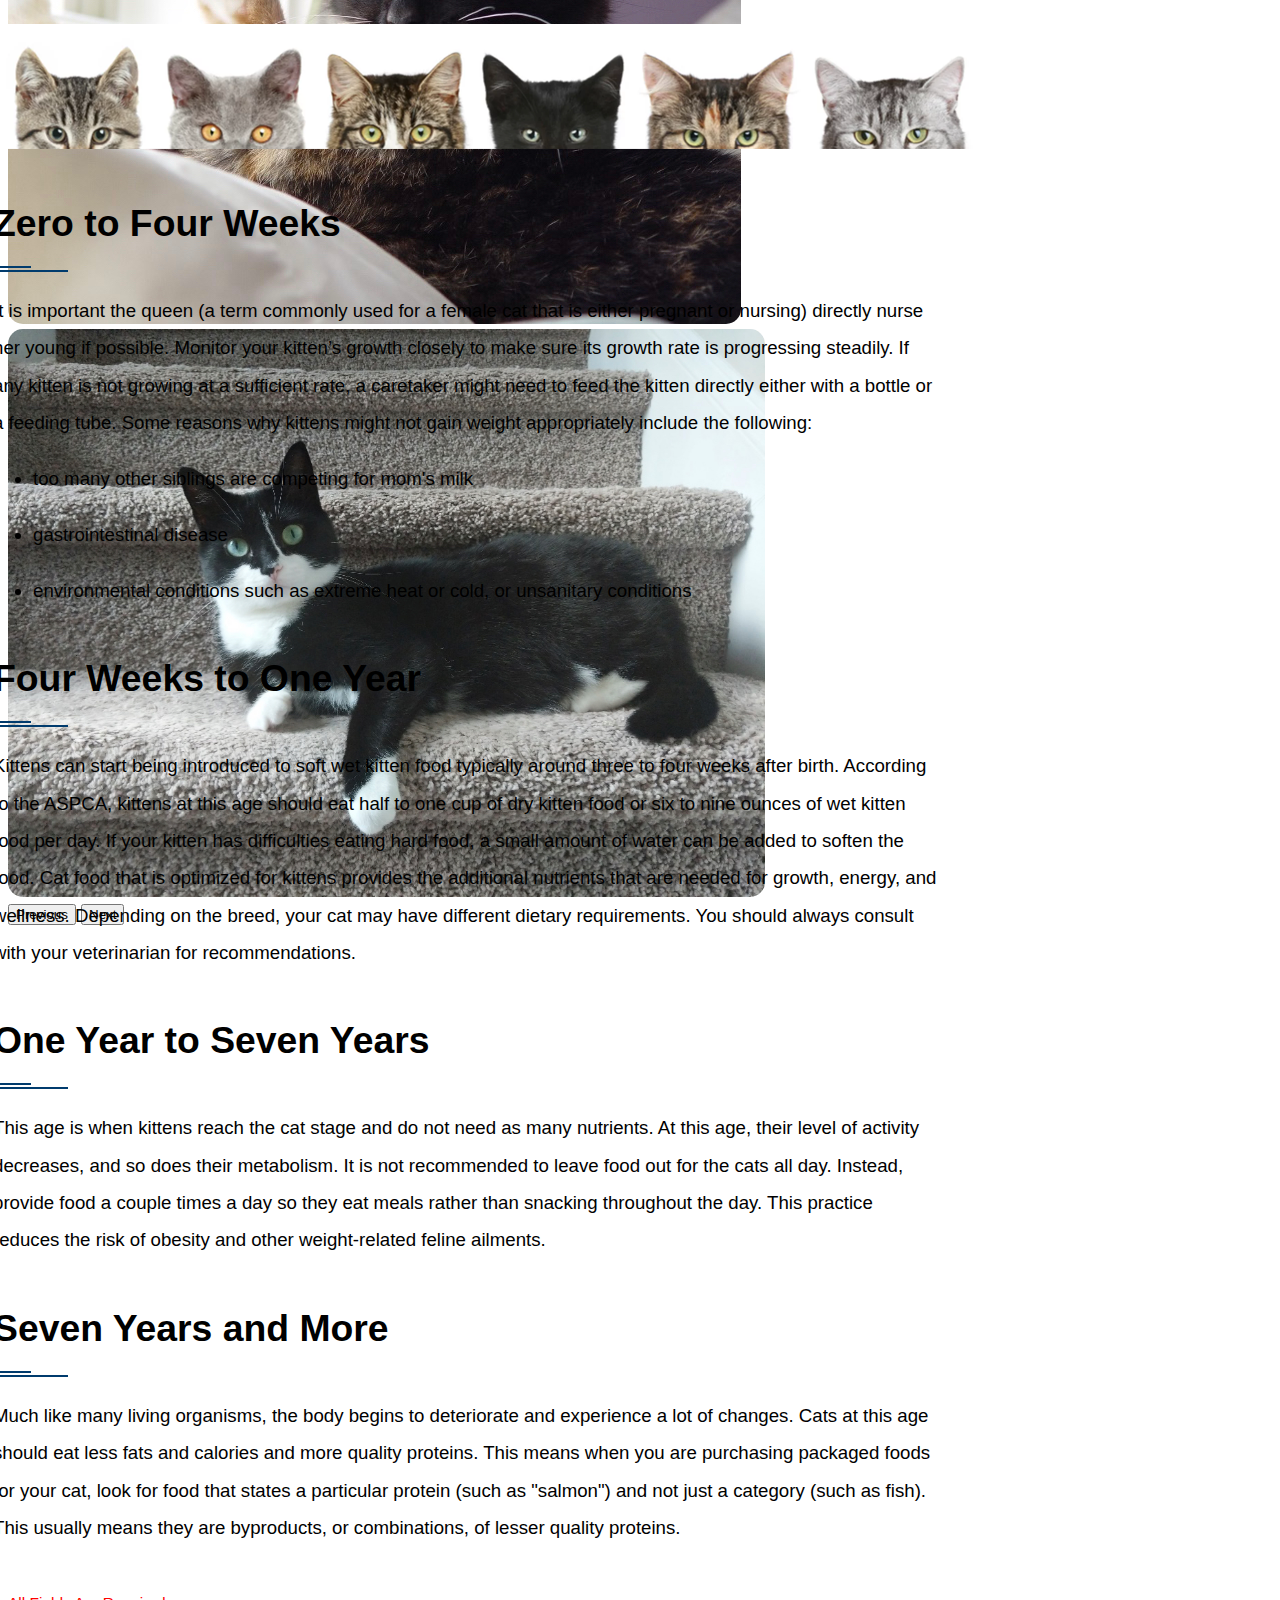
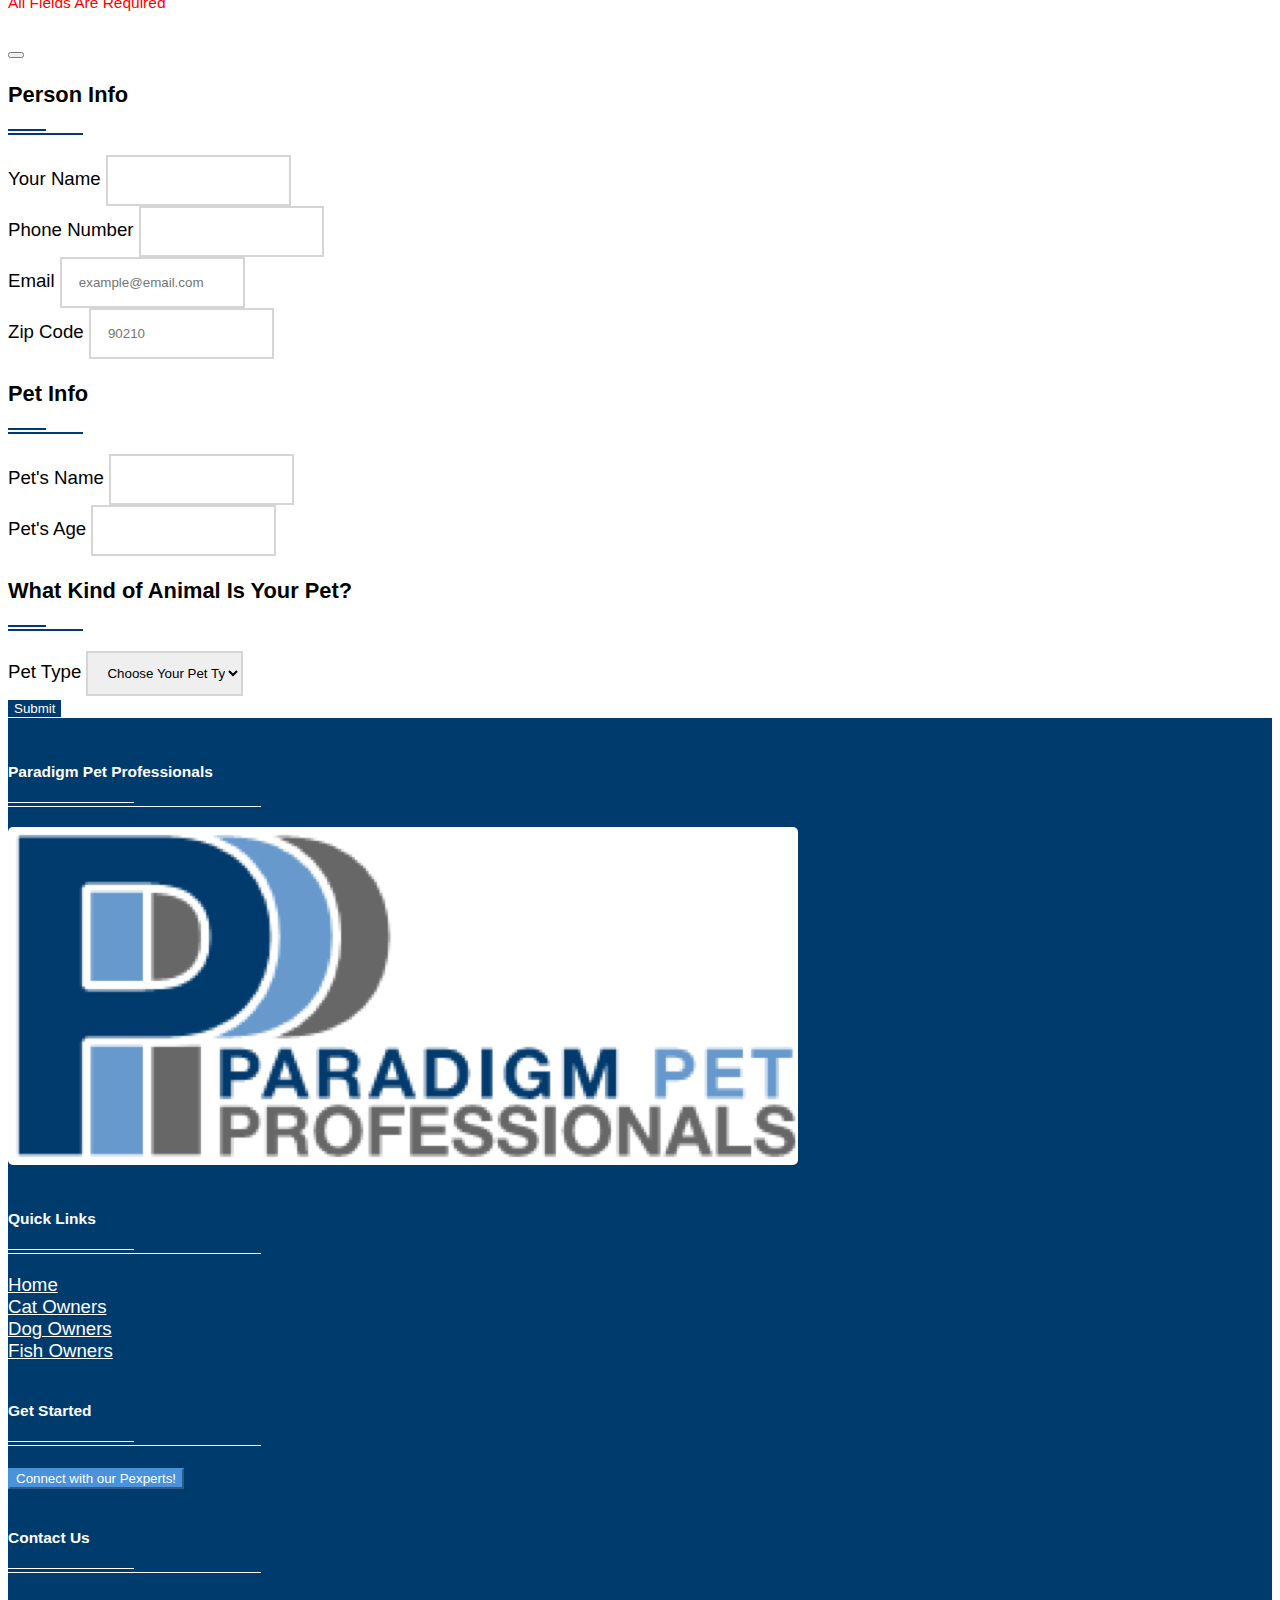
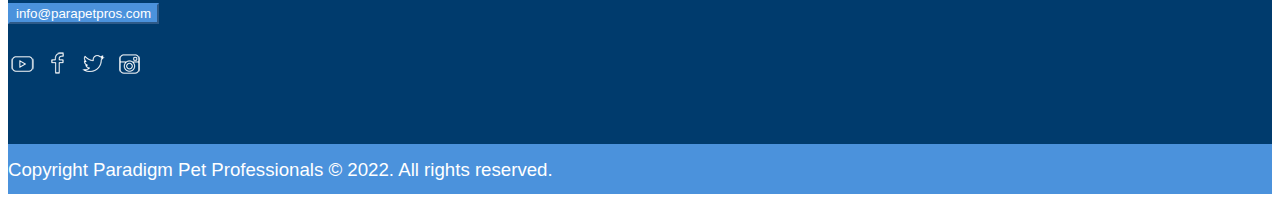
==== commit c49e07ca: "added some stuff" ====
--- a/cats.html
+++ b/cats.html
@@ -162,7 +162,7 @@
 
     <main class="container-fluid">
         <div class="row g-0">
-            <div class="col-2"></div>
+            <!-- <div class="col-2"></div> -->
             <div class="col-2 col-xl-1 d-flex" id="sideNavPadding">
                 <div class="navigationSecondary">
                     <h1>Quick Links</h1>
@@ -201,6 +201,7 @@
                         <div class="col-xl-1"></div>
                         <div class="col-xl-8 col-sm-12">
                             <h1>Cats</h1>
+                            <img src="/img/cat/catTitleImage.png" alt="Cats peeking" class="img-fluid animalTitleImage">
                         </div> 
                     </div>
                 </section>
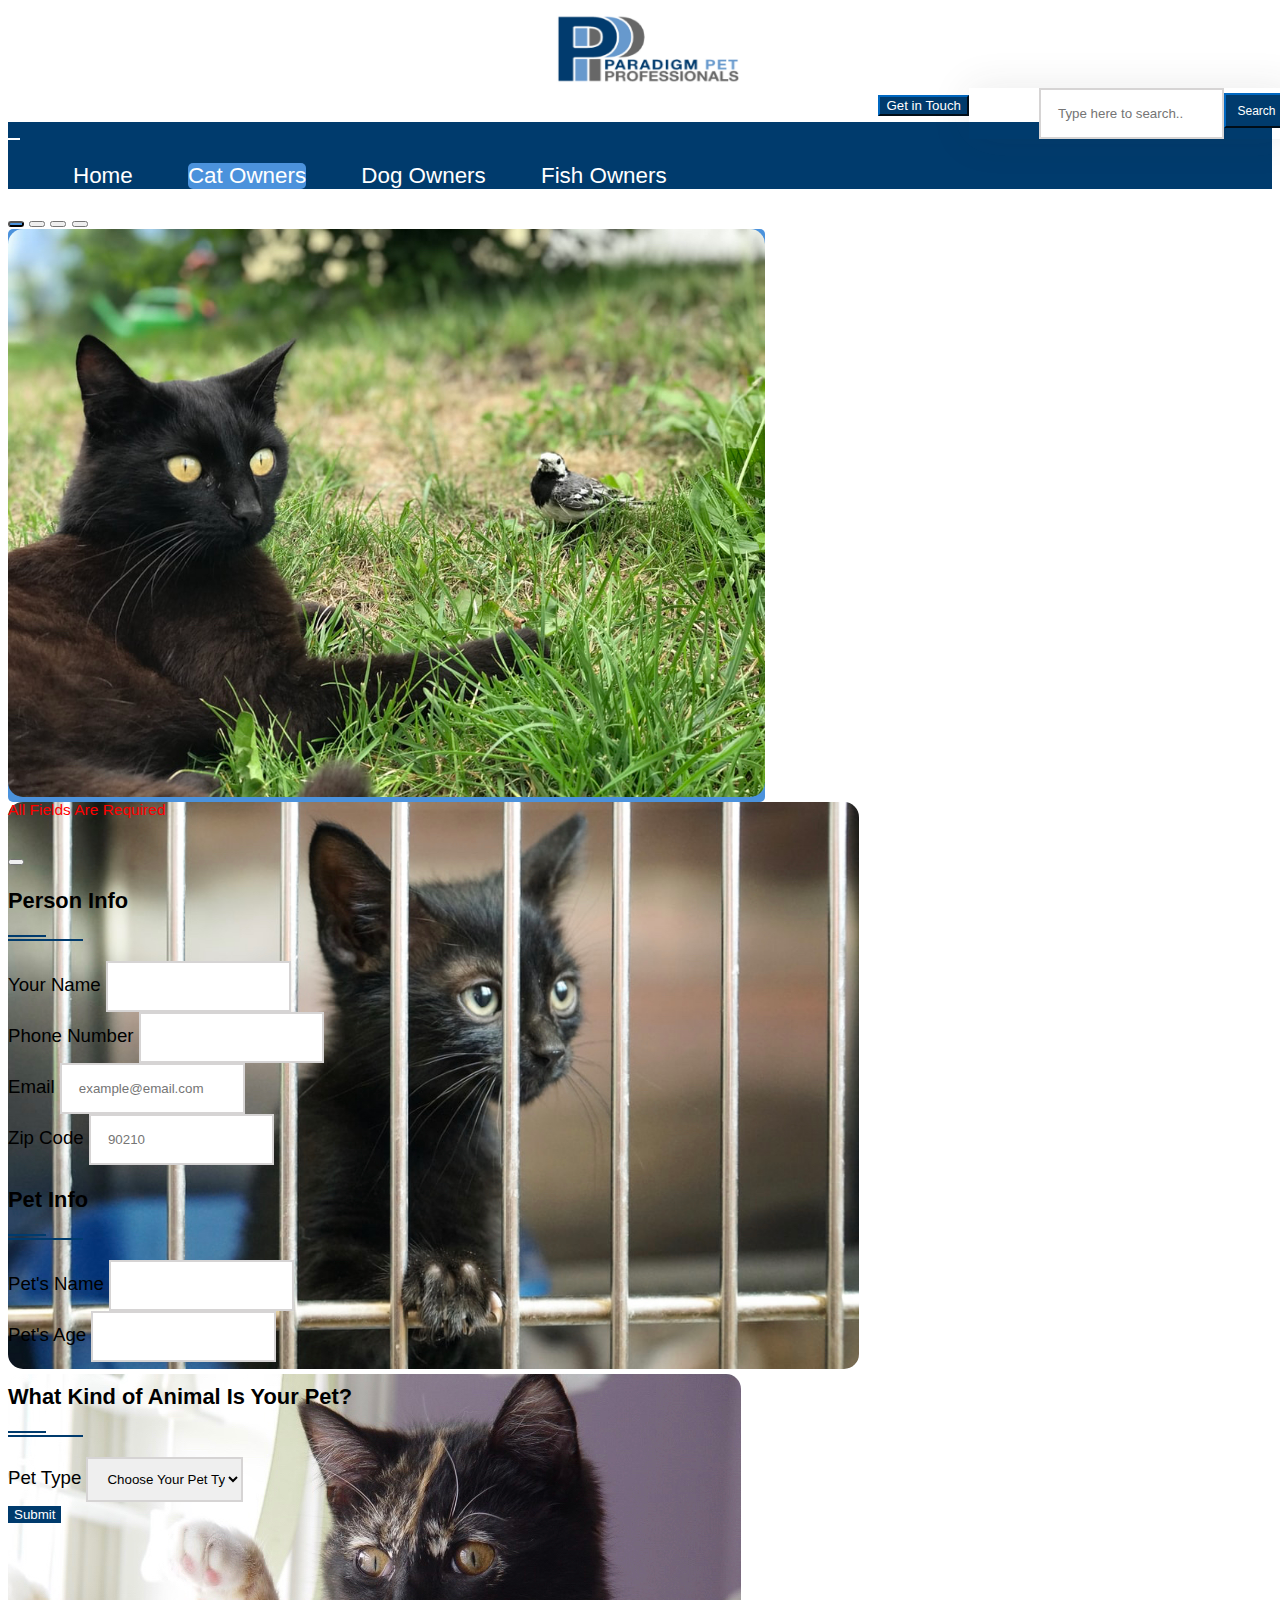
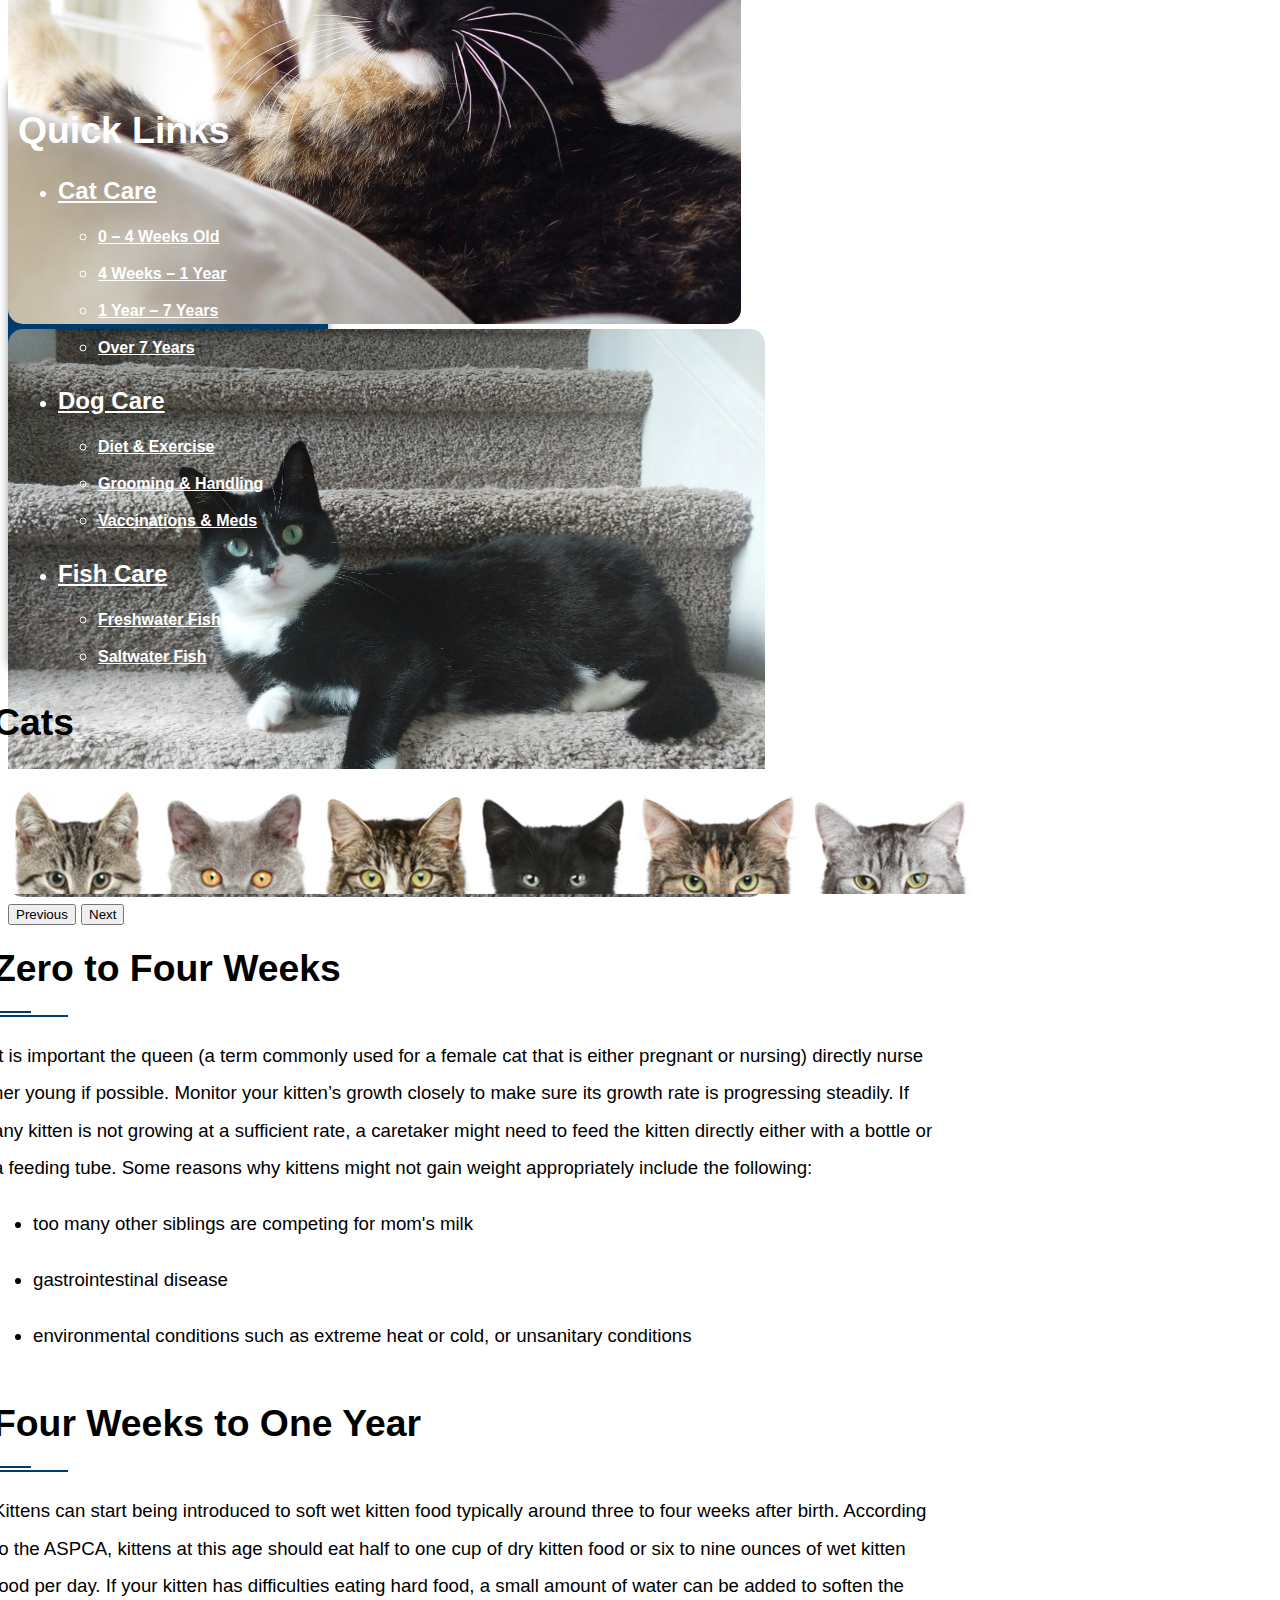
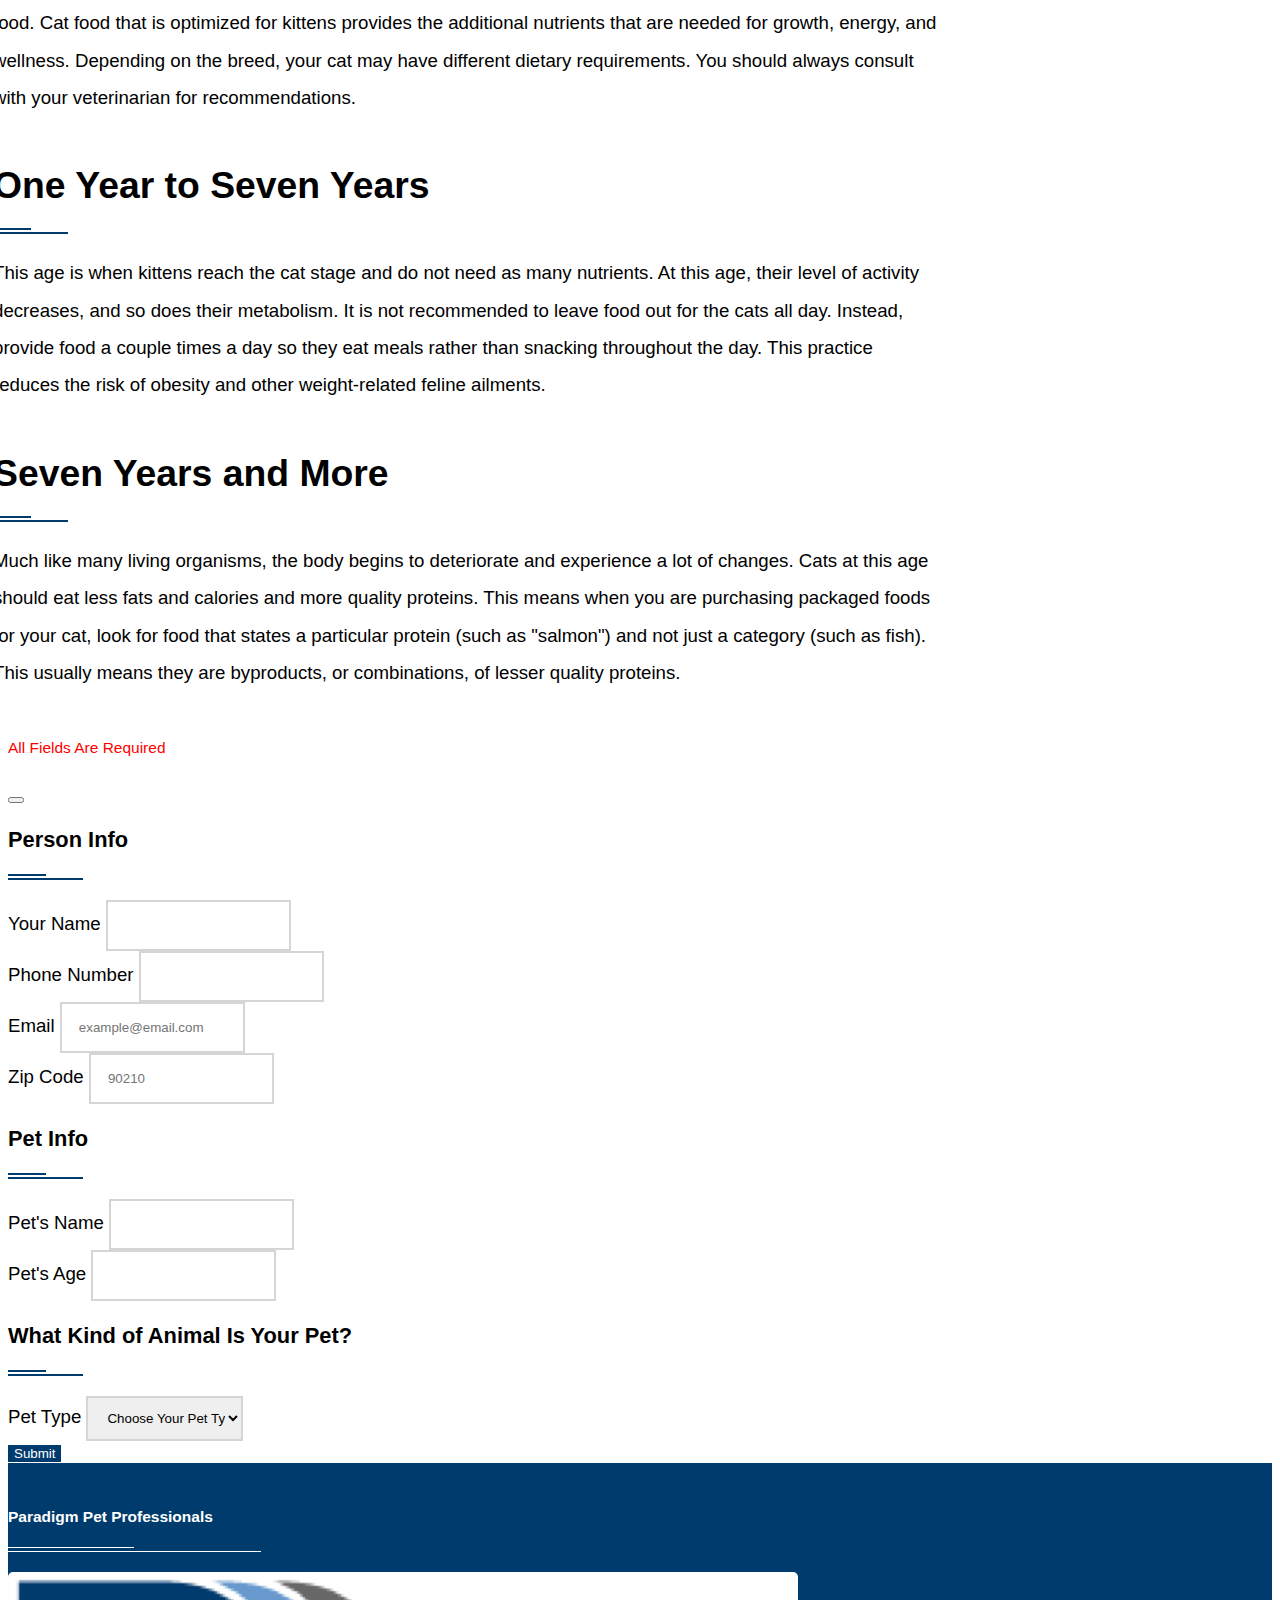
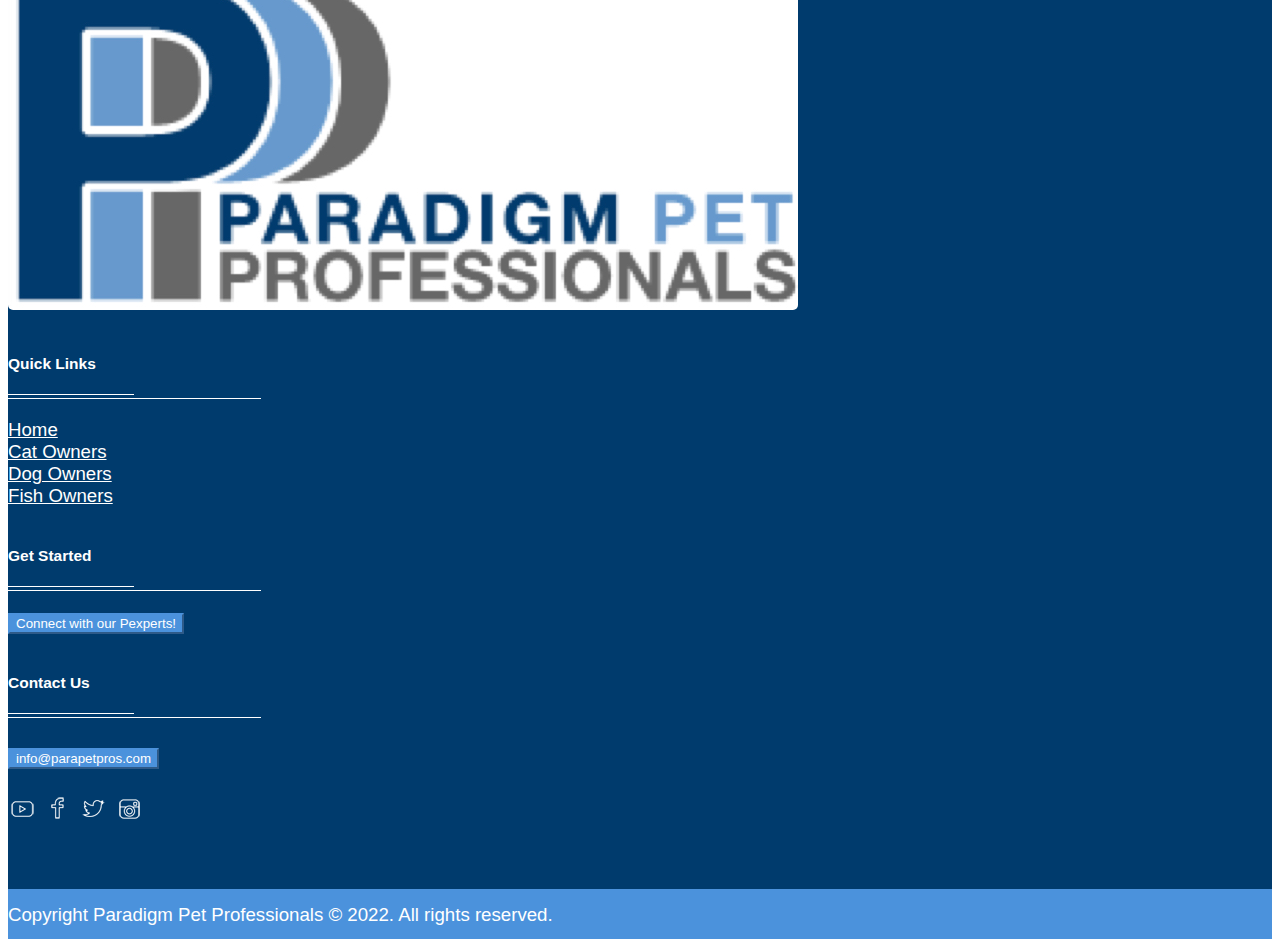
==== commit 8ce526db: "formatted pages to fit xl" ====
--- a/cats.html
+++ b/cats.html
@@ -162,8 +162,8 @@
 
     <main class="container-fluid">
         <div class="row g-0">
-            <!-- <div class="col-2"></div> -->
-            <div class="col-2 col-xl-1 d-flex" id="sideNavPadding">
+            <div class="col-lg-1"></div>
+            <div class="col-2 col-lg-1 d-flex" id="sideNavPadding">
                 <div class="navigationSecondary">
                     <h1>Quick Links</h1>
                     <ul>
@@ -194,56 +194,17 @@
                     </ul>
                 </div>
             </div>
-            
-            <div class="col-xxl-8 col-xl-10 col-sm-12">
+            <div class="col-xxl-8 col-lg-10 col-sm-12">
                 <section id="Cats">
                     <div class="row">
                         <div class="col-xl-1"></div>
                         <div class="col-xl-8 col-sm-12">
                             <h1>Cats</h1>
                             <img src="/img/cat/catTitleImage.png" alt="Cats peeking" class="img-fluid animalTitleImage">
-                        </div> 
-                    </div>
-                </section>
-
-                <!-- <section id="imageCarousel">
-                    <div class="row">
-                        <div class="col-xl-1"></div>
-                        <div class="col-xl-8 col-sm-12">
-                            <div id="carouselExampleIndicators" class="carousel slide customCarousel d-flex justify-content-center align-items-center" data-bs-ride="carousel">
-                                <div class="carousel-indicators">
-                                  <button type="button" data-bs-target="#carouselExampleIndicators" data-bs-slide-to="0" class="active" aria-current="true" aria-label="Slide 1"></button>
-                                  <button type="button" data-bs-target="#carouselExampleIndicators" data-bs-slide-to="1" aria-label="Slide 2"></button>
-                                  <button type="button" data-bs-target="#carouselExampleIndicators" data-bs-slide-to="2" aria-label="Slide 3"></button>
-                                  <button type="button" data-bs-target="#carouselExampleIndicators" data-bs-slide-to="3" aria-label="Slide 4"></button>
-                                </div>
-                                <div class="carousel-inner">
-                                  <div class="carousel-item active">
-                                    <img src="/img/cat/catBird.jpg" class="d-block w-100" alt="Cat and a bird">
-                                  </div>
-                                  <div class="carousel-item">
-                                    <img src="/img/cat/jailedCat.jpg" class="d-block w-100" alt="Cat in jail">
-                                  </div>
-                                  <div class="carousel-item">
-                                    <img src="/img/cat/smallCat.jpg" class="d-block w-100" alt="Small cat">
-                                  </div>
-                                  <div class="carousel-item">
-                                    <img src="/img/cat/stairCat.jpg" class="d-block w-100" alt="Cat on stairs">
-                                  </div>
-                                </div>
-                                <button class="carousel-control-prev" type="button" data-bs-target="#carouselExampleIndicators" data-bs-slide="prev">
-                                  <span class="carousel-control-prev-icon" aria-hidden="true"></span>
-                                  <span class="visually-hidden">Previous</span>
-                                </button>
-                                <button class="carousel-control-next" type="button" data-bs-target="#carouselExampleIndicators" data-bs-slide="next">
-                                  <span class="carousel-control-next-icon" aria-hidden="true"></span>
-                                  <span class="visually-hidden">Next</span>
-                                </button>
-                              </div>
-                        </div>
-                    </div>
-                </section> -->
-
+                        </div>
+                        <!-- <div class="col-xl-1"></div> -->
+                    </div>
+                </section>
                 <section id="fourWeeks" name="fourWeeks">
                     <div class="row">
                         <div class="col-xl-1"></div>
@@ -256,10 +217,9 @@
                                     <li><p>environmental conditions such as extreme heat or cold, or unsanitary conditions</p></li>
                                 </ul>
                         </div>
-                        <div class="col-xl-2"></div>
-                    </div>
-                </section>
-
+                        <!-- <div class="col-xl-1"></div> -->
+                    </div>
+                </section>
                 <section id="oneYear" name="oneYear">
                     <div class="row">
                         <div class="col-xl-1"></div>
@@ -267,10 +227,9 @@
                             <h1 class="widget-title darkBlue">Four Weeks to One Year<span></span></h1>
                             <p>Kittens can start being introduced to soft wet kitten food typically around three to four weeks after birth. According to the ASPCA, kittens at this age should eat half to one cup of dry kitten food or six to nine ounces of wet kitten food per day. If your kitten has difficulties eating hard food, a small amount of water can be added to soften the food. Cat food that is optimized for kittens provides the additional nutrients that are needed for growth, energy, and wellness. Depending on the breed, your cat may have different dietary requirements. You should always consult with your veterinarian for recommendations.</p>
                         </div>
-                        <div class="col-xl-2"></div>
-                    </div>
-                </section>
-
+                        <!-- <div class="col-xl-1"></div> -->
+                    </div>
+                </section>
                 <section id="sevenYears" name="sevenYears">
                     <div class="row">
                         <div class="col-xl-1"></div>
@@ -278,10 +237,9 @@
                             <h1 class="widget-title darkBlue">One Year to Seven Years<span></span></h1>
                             <p>This age is when kittens reach the cat stage and do not need as many nutrients. At this age, their level of activity decreases, and so does their metabolism. It is not recommended to leave food out for the cats all day. Instead, provide food a couple times a day so they eat meals rather than snacking throughout the day. This practice reduces the risk of obesity and other weight-related feline ailments.</p>
                         </div>
-                        <div class="col-xl-2"></div>
-                    </div>
-                </section>
-
+                        <!-- <div class="col-xl-1"></div> -->
+                    </div>
+                </section>
                 <section id="overSevenYears">
                     <div class="row">
                         <div class="col-xl-1"></div>
@@ -289,7 +247,7 @@
                             <h1 class="widget-title darkBlue">Seven Years and More<span></span></h1>
                             <p>Much like many living organisms, the body begins to deteriorate and experience a lot of changes. Cats at this age should eat less fats and calories and more quality proteins. This means when you are purchasing packaged foods for your cat, look for food that states a particular protein (such as "salmon") and not just a category (such as fish). This usually means they are byproducts, or combinations, of lesser quality proteins.</p>
                         </div>
-                        <div class="col-xl-2"></div>
+                        <!-- <div class="col-xl-1"></div> -->
                     </div>
                 </section>
             </div>
--- a/css/style.css
+++ b/css/style.css
@@ -6,7 +6,7 @@
 
 p {
     line-height: 2;
-    max-width: 950px;
+    max-width: 950px !important;
 }
 
 section {
@@ -607,9 +607,6 @@
 }
 
 @media (min-width: 501px) and (max-width: 768px) {
-    .container {
-        width: 750px;
-    }
     .headerTop {
         height: fit-content;
     }
@@ -642,9 +639,6 @@
 }
 
 @media (min-width: 769px) and (max-width: 992px) {
-    .container {
-        width: 970px;
-    }
     .navigationSecondary {
         display: none;
     }
@@ -674,9 +668,6 @@
 }
 
 @media (min-width: 993px) and (max-width: 1200px) {
-    .container {
-        width: 1170px;
-    }
     .flexCards {
         display: flex;
         align-items: flex-end;
@@ -701,9 +692,9 @@
         width: 100%;
         background-size: contain;
     }
-    .navigationSecondary {
-        display: none;
-    }
+    /* .navigationSecondary {
+        display: none;
+    } */
     #navigationSecondaryTestingPage {
         display: none;
     }
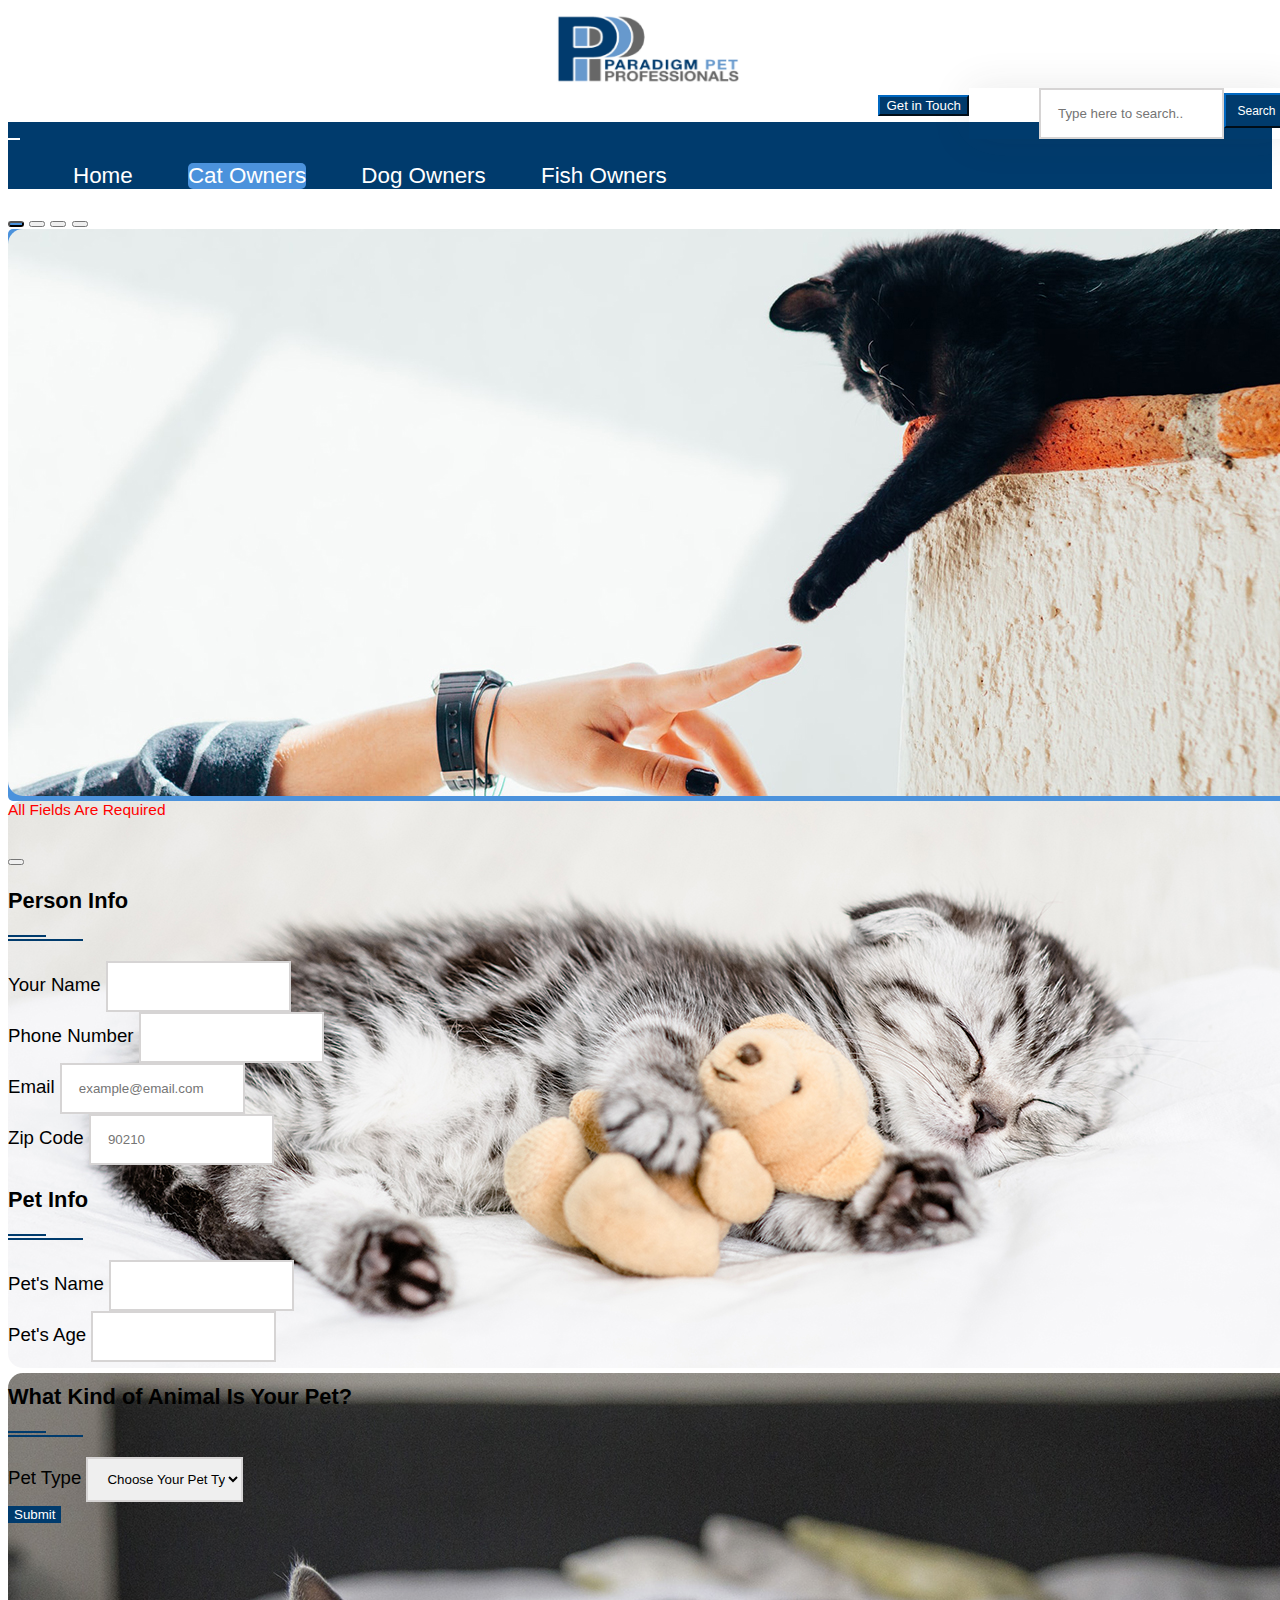
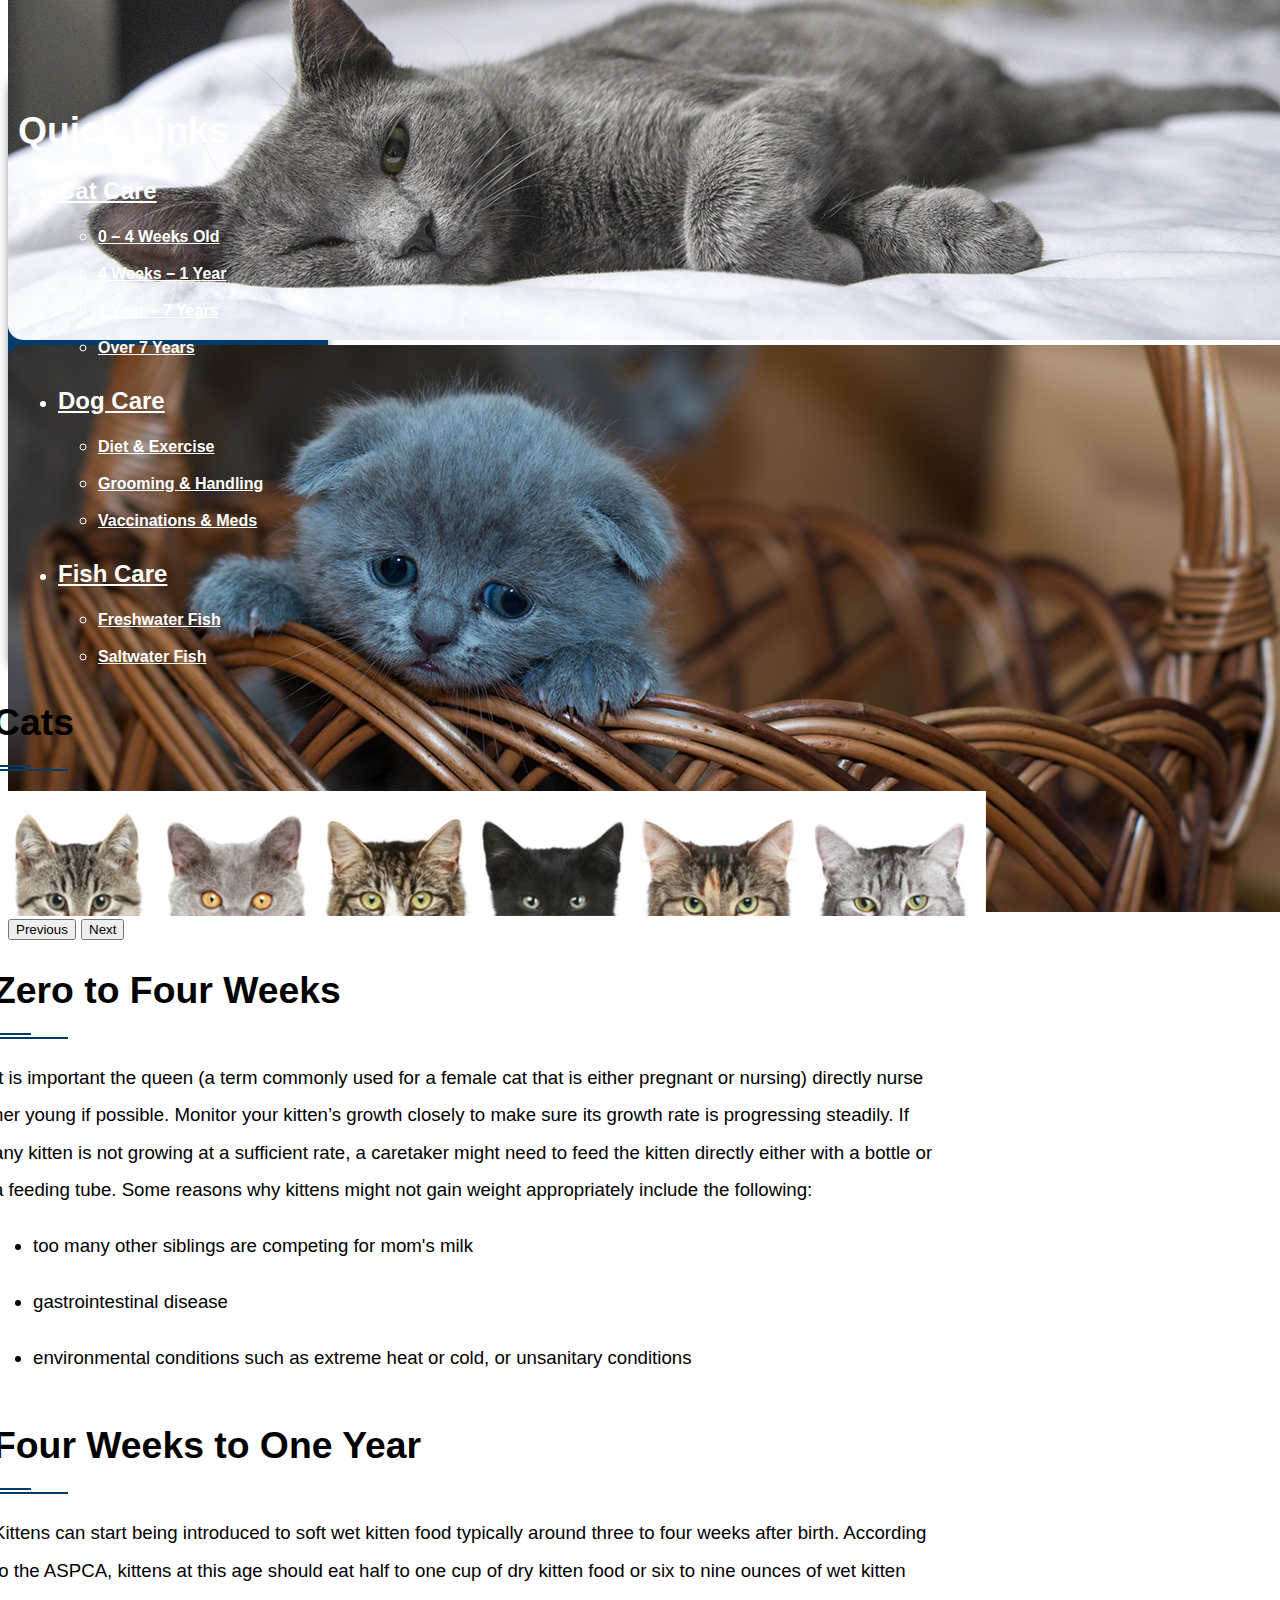
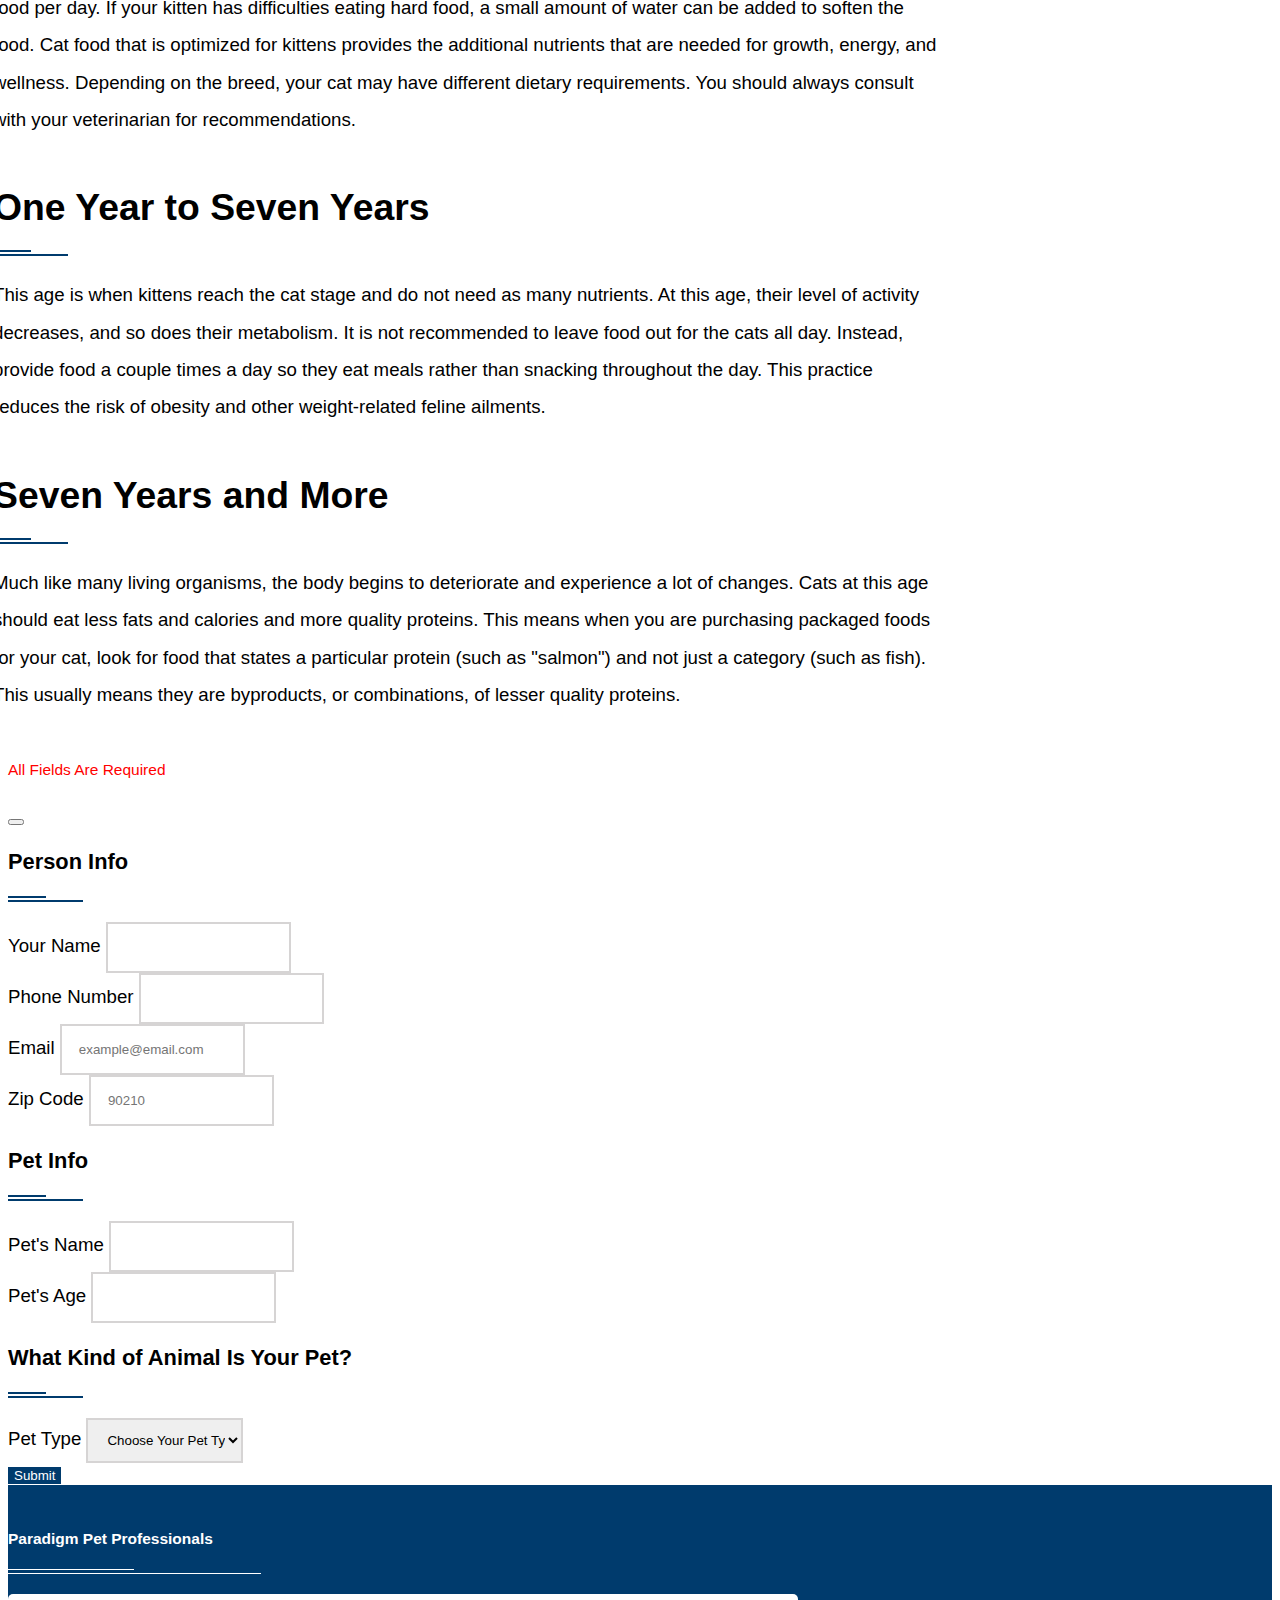
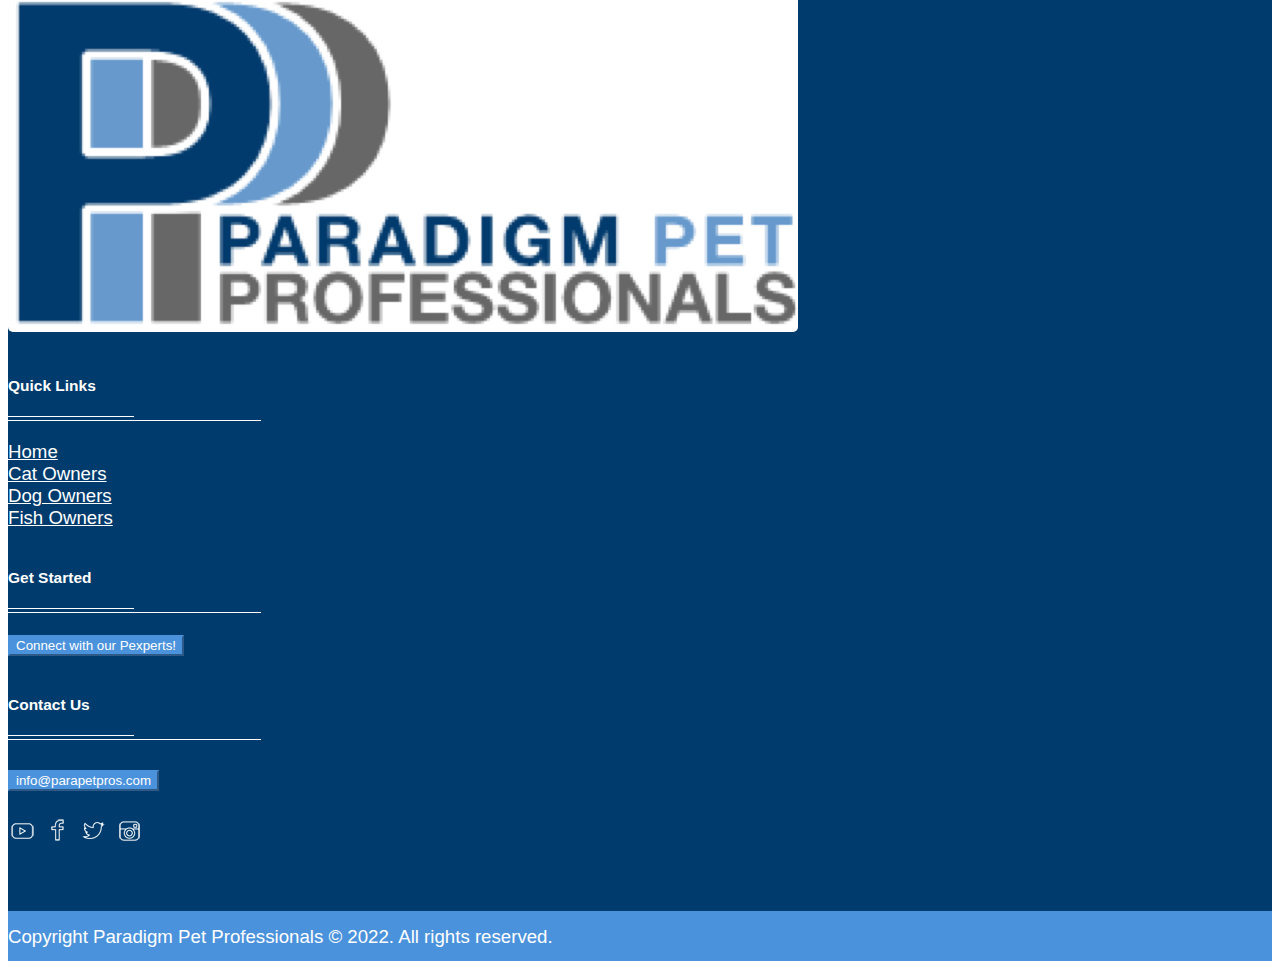
==== commit 5b55b037: "added pictures" ====
--- a/cats.html
+++ b/cats.html
@@ -70,16 +70,16 @@
                         </div>
                         <div class="carousel-inner">
                             <div class="carousel-item active">
-                                <img src="/img/cat/catBird.jpg" class="d-block w-100" alt="Cat and a bird">
+                                <img src="/img/cat/catHumanTouchResized.jpg" class="d-block w-100" alt="Cat reaching">
                             </div>
                             <div class="carousel-item">
-                                <img src="/img/cat/jailedCat.jpg" class="d-block w-100" alt="Cat in jail">
+                                <img src="/img/cat/sleepingKitten.jpg" class="d-block w-100" alt="Cat on stairs">
                             </div>
                             <div class="carousel-item">
-                                <img src="/img/cat/smallCat.jpg" class="d-block w-100" alt="Small cat">
+                                <img src="/img/cat/greyCatLayingOnBed.jpg" class="d-block w-100" alt="Cat relaxing">
                             </div>
                             <div class="carousel-item">
-                                <img src="/img/cat/stairCat.jpg" class="d-block w-100" alt="Cat on stairs">
+                                <img src="/img/cat/smallCatInBasket.jpg" class="d-block w-100" alt="Small cat">
                             </div>
                         </div>
                         <button class="carousel-control-prev" type="button" data-bs-target="#carouselExampleIndicators" data-bs-slide="prev">
@@ -199,7 +199,7 @@
                     <div class="row">
                         <div class="col-xl-1"></div>
                         <div class="col-xl-8 col-sm-12">
-                            <h1>Cats</h1>
+                            <h1  class="widget-title darkBlue">Cats<span></span></h1>
                             <img src="/img/cat/catTitleImage.png" alt="Cats peeking" class="img-fluid animalTitleImage">
                         </div>
                         <!-- <div class="col-xl-1"></div> -->
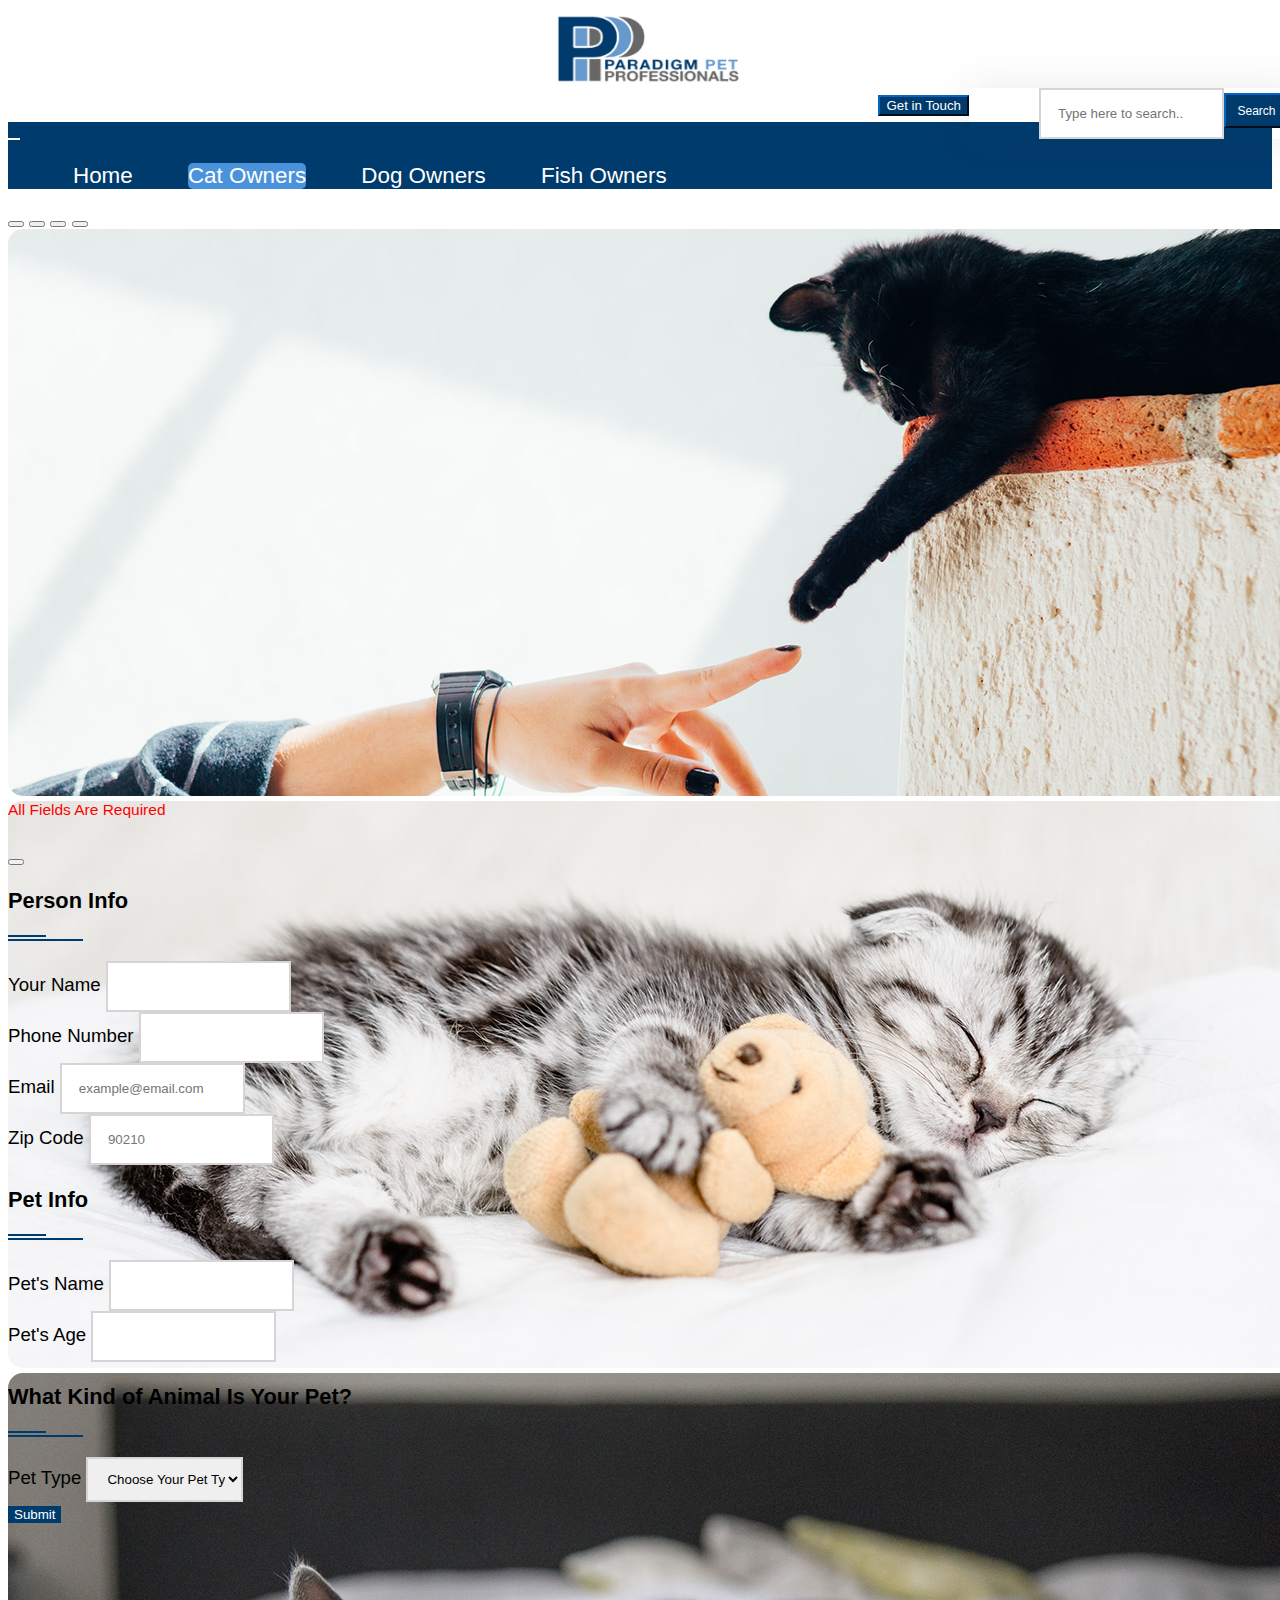
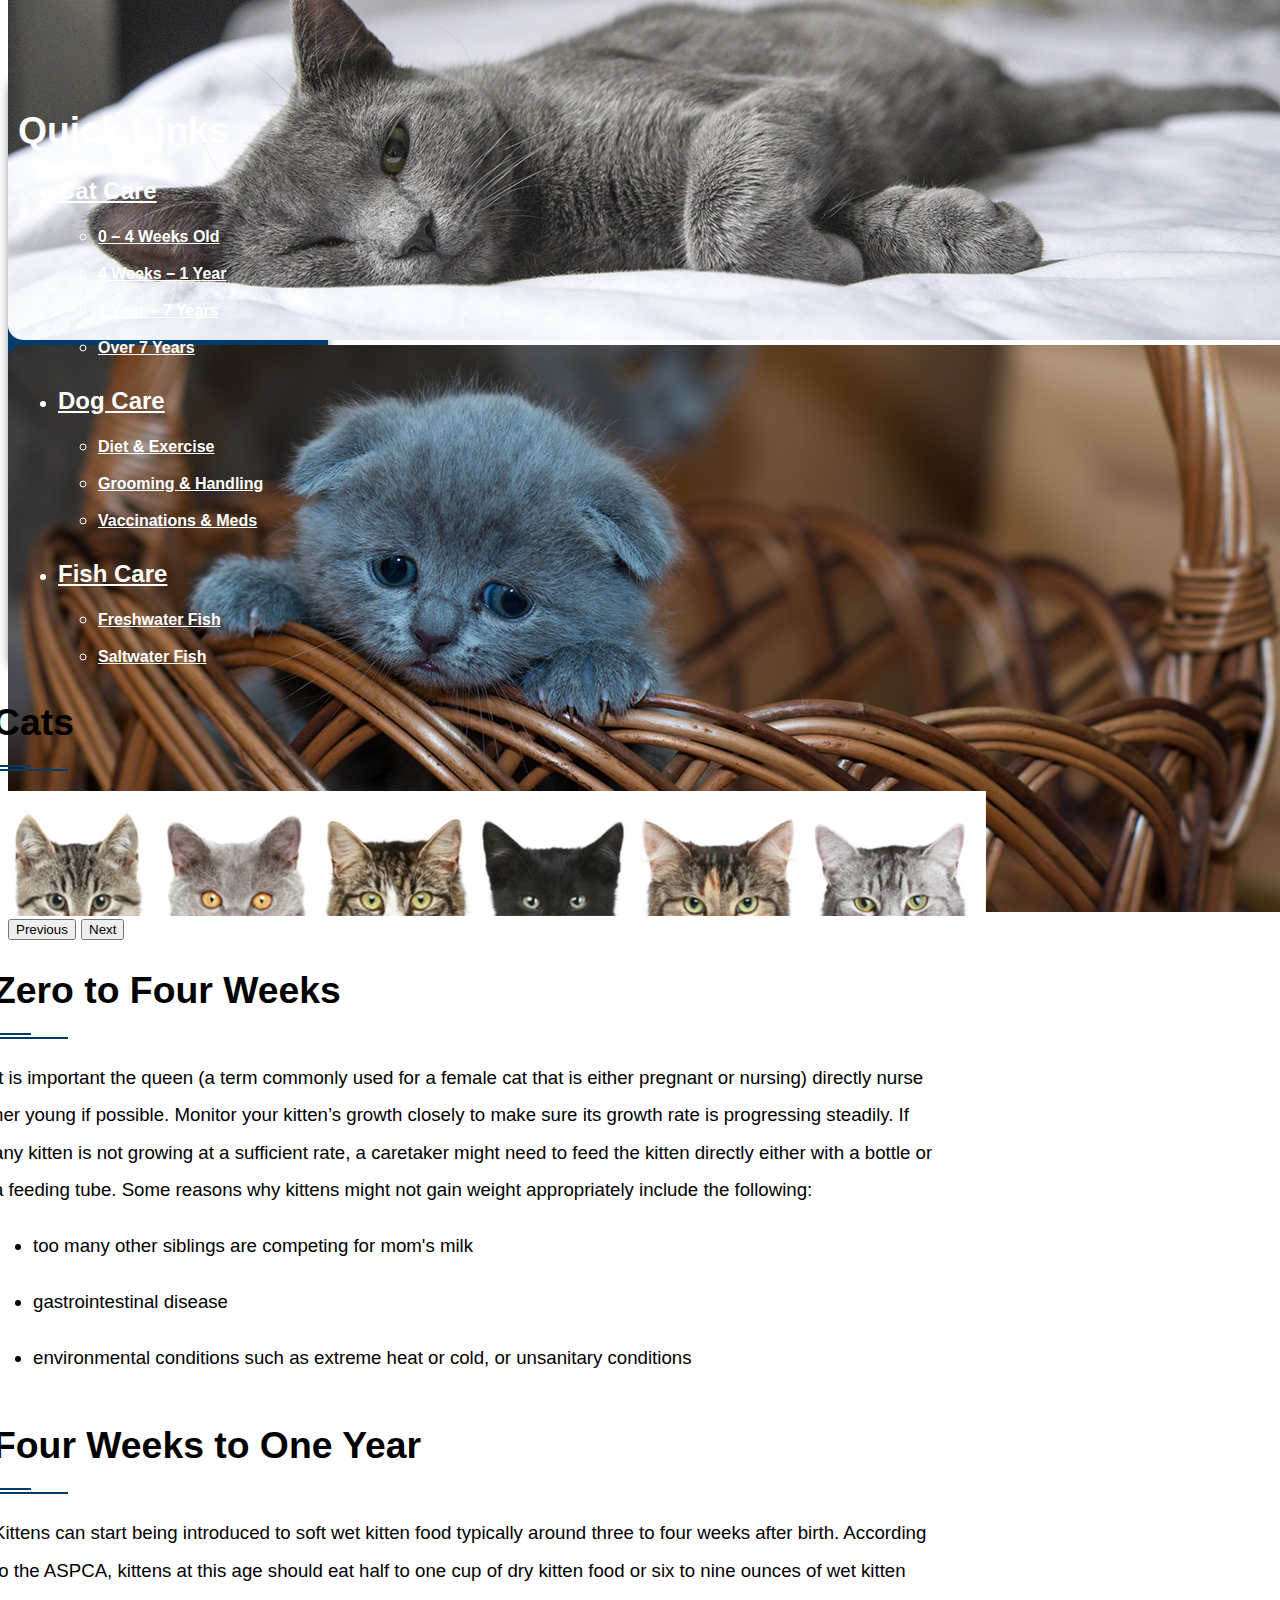
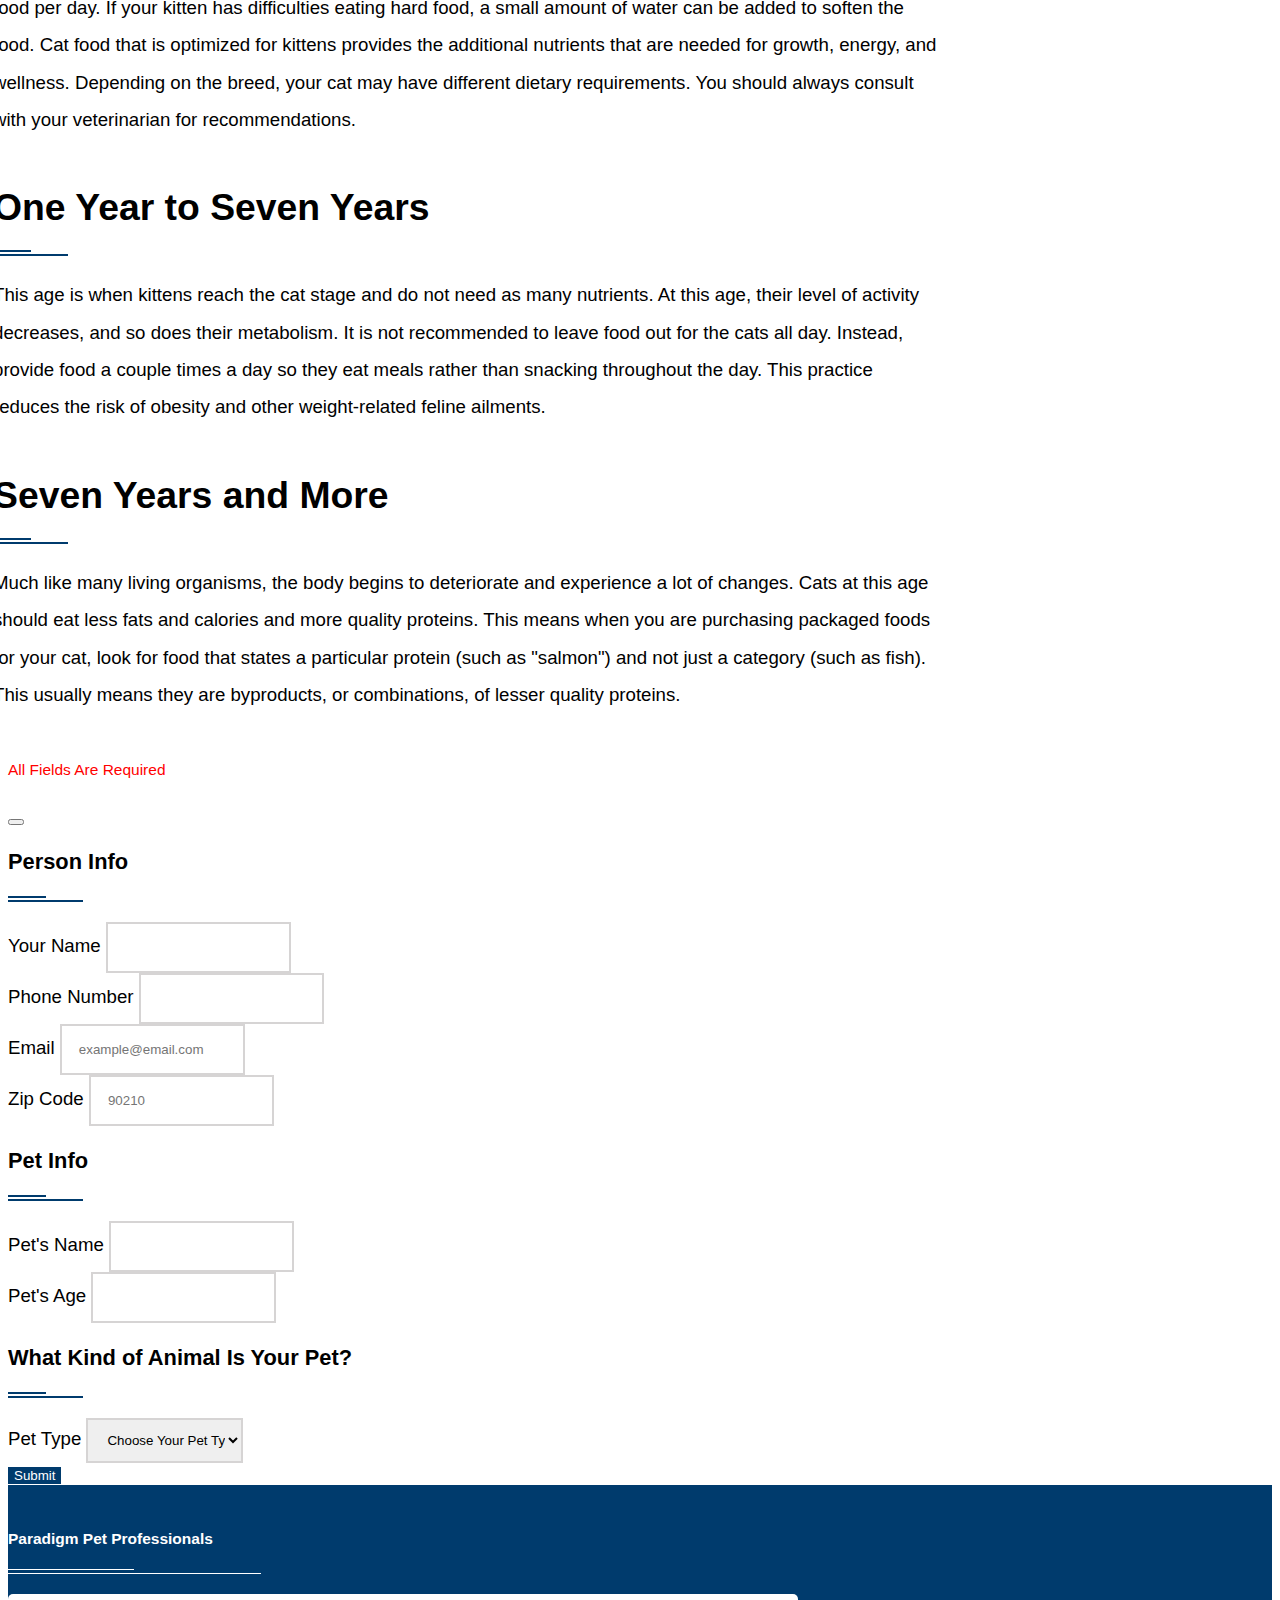
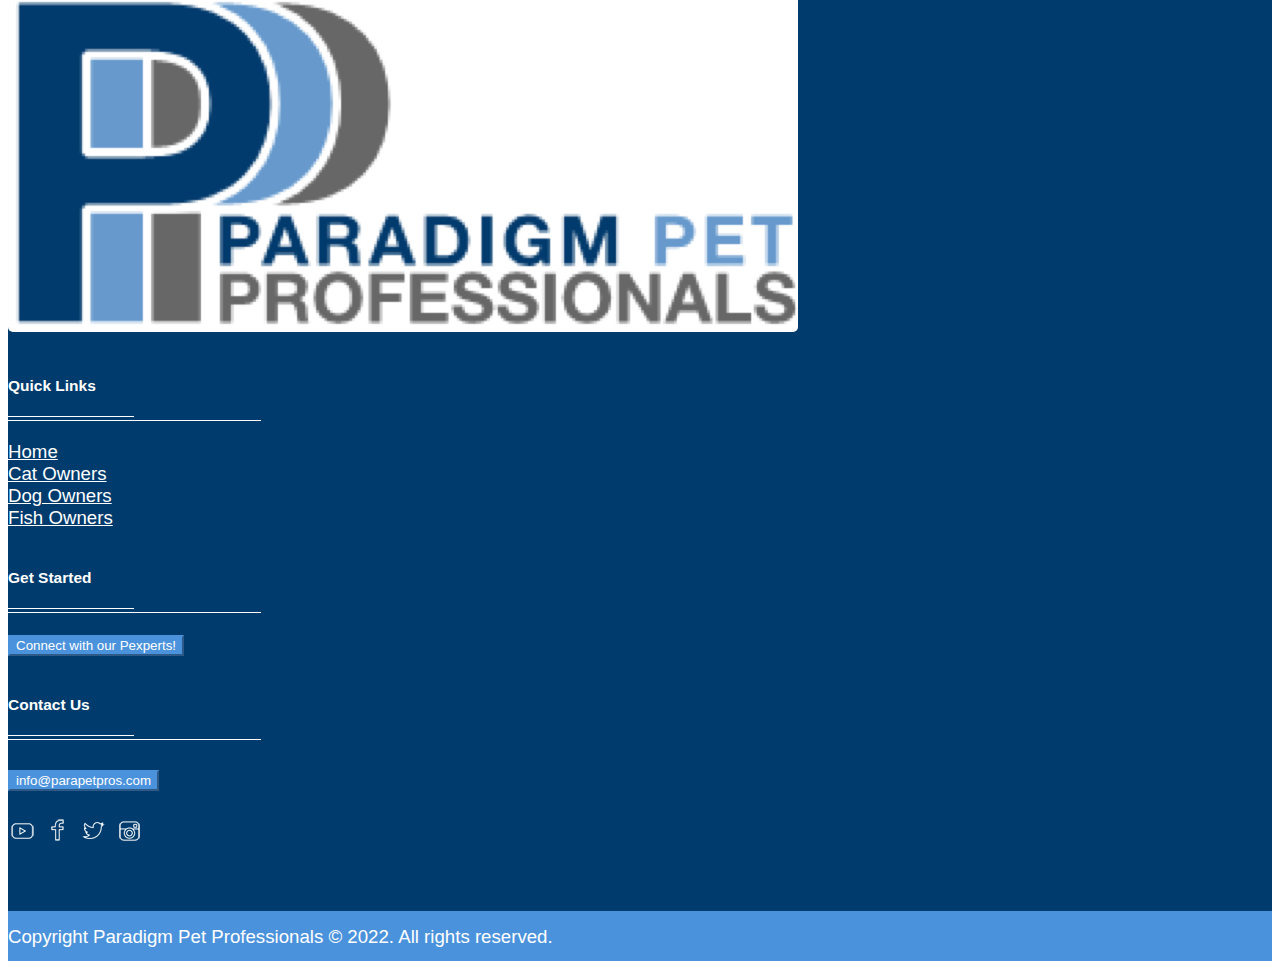
==== commit b8708503: "removed stubbord blue border" ====
--- a/cats.html
+++ b/cats.html
@@ -23,11 +23,11 @@
                 <div class="col-lg-6 col-sm-12">
                     <div class="row d-flex">
                         <div class="col-sm-12">
-                            <div class="search"> <i class="fa fa-search"></i> <input type="text" class="form-control" placeholder="Type here to search.."> <button class="btn contactButton">Search</button> </div>
+                            <div class="search"> <i class="fa fa-search"></i> <input type="text" class="form-control" placeholder="Type here to search.."> <button class="btn contactButton shadow-none">Search</button> </div>
                         </div>
                         <div class="col-sm-12">
                             <div class="contactFlex">
-                                <button class="btn contactButton" data-bs-toggle="modal" data-bs-target="#pexpertFormModal-Header">Get in Touch</button>
+                                <button class="btn contactButton shadow-none" data-bs-toggle="modal" data-bs-target="#pexpertFormModal-Header">Get in Touch</button>
                             </div>
                         </div>
                     </div>
@@ -46,7 +46,7 @@
                         <a class="nav-link" href="index.html">Home</a>
                     </li>
                     <li class="nav-item">
-                        <a class="nav-link active" aria-current="page" href="cats.html">Cat Owners</a>
+                        <a class="nav-link activeNav" aria-current="page" href="cats.html">Cat Owners</a>
                     </li>
                     <li class="nav-item">
                         <a class="nav-link" href="dogs.html">Dog Owners</a>
@@ -69,16 +69,16 @@
                             <button type="button" data-bs-target="#carouselExampleIndicators" data-bs-slide-to="3" aria-label="Slide 4"></button>
                         </div>
                         <div class="carousel-inner">
-                            <div class="carousel-item active">
+                            <div class="carousel-item active shadow-none">
                                 <img src="/img/cat/catHumanTouchResized.jpg" class="d-block w-100" alt="Cat reaching">
                             </div>
-                            <div class="carousel-item">
+                            <div class="carousel-item shadow-none">
                                 <img src="/img/cat/sleepingKitten.jpg" class="d-block w-100" alt="Cat on stairs">
                             </div>
-                            <div class="carousel-item">
+                            <div class="carousel-item shadow-none">
                                 <img src="/img/cat/greyCatLayingOnBed.jpg" class="d-block w-100" alt="Cat relaxing">
                             </div>
-                            <div class="carousel-item">
+                            <div class="carousel-item shadow-none">
                                 <img src="/img/cat/smallCatInBasket.jpg" class="d-block w-100" alt="Small cat">
                             </div>
                         </div>
@@ -341,13 +341,13 @@
                     <div class="col-xs-12 col-sm-6 col-md-3">
                         <div class="widget no-box">
                             <h5 class="widget-title">Get Started<span></span></h5>
-                            <button class="btn footerButton" data-bs-toggle="modal" data-bs-target="#pexpertFormModal">Connect with our Pexperts!</button>
+                            <button class="btn footerButton shadow-none" data-bs-toggle="modal" data-bs-target="#pexpertFormModal">Connect with our Pexperts!</button>
                         </div>
                     </div>
                     <div class="col-xs-12 col-sm-6 col-md-3">
                         <div class="widget no-box">
                             <h5 class="widget-title">Contact Us<span></span></h5>
-                            <p><a href="mailto:info@parapetpros.com" class="whiteLink" title="Paradigm Pet Professionals" target="_blank"><button class="btn footerButton">info@parapetpros.com</button></a></p>
+                            <p><a href="mailto:info@parapetpros.com" class="whiteLink" title="Paradigm Pet Professionals" target="_blank"><button class="btn footerButton shadow-none">info@parapetpros.com</button></a></p>
                             <ul class="social-footer2">
                                 <li class=""><a title="youtube" target="_blank" href="https://youtube.com"><img alt="youtube" width="30" height="30" src="[data-uri]"></a></li>
                                 <li class=""><a href="https://www.facebook.com/" target="_blank" title="Facebook"><img alt="Facebook" width="30" height="30" src="[data-uri]"></a></li>
--- a/css/style.css
+++ b/css/style.css
@@ -168,7 +168,7 @@
     color: #fff;
 }
 
-.active {
+.activeNav {
     background-color: #4b92dc;
     display: inline-block;
     height: 100%;
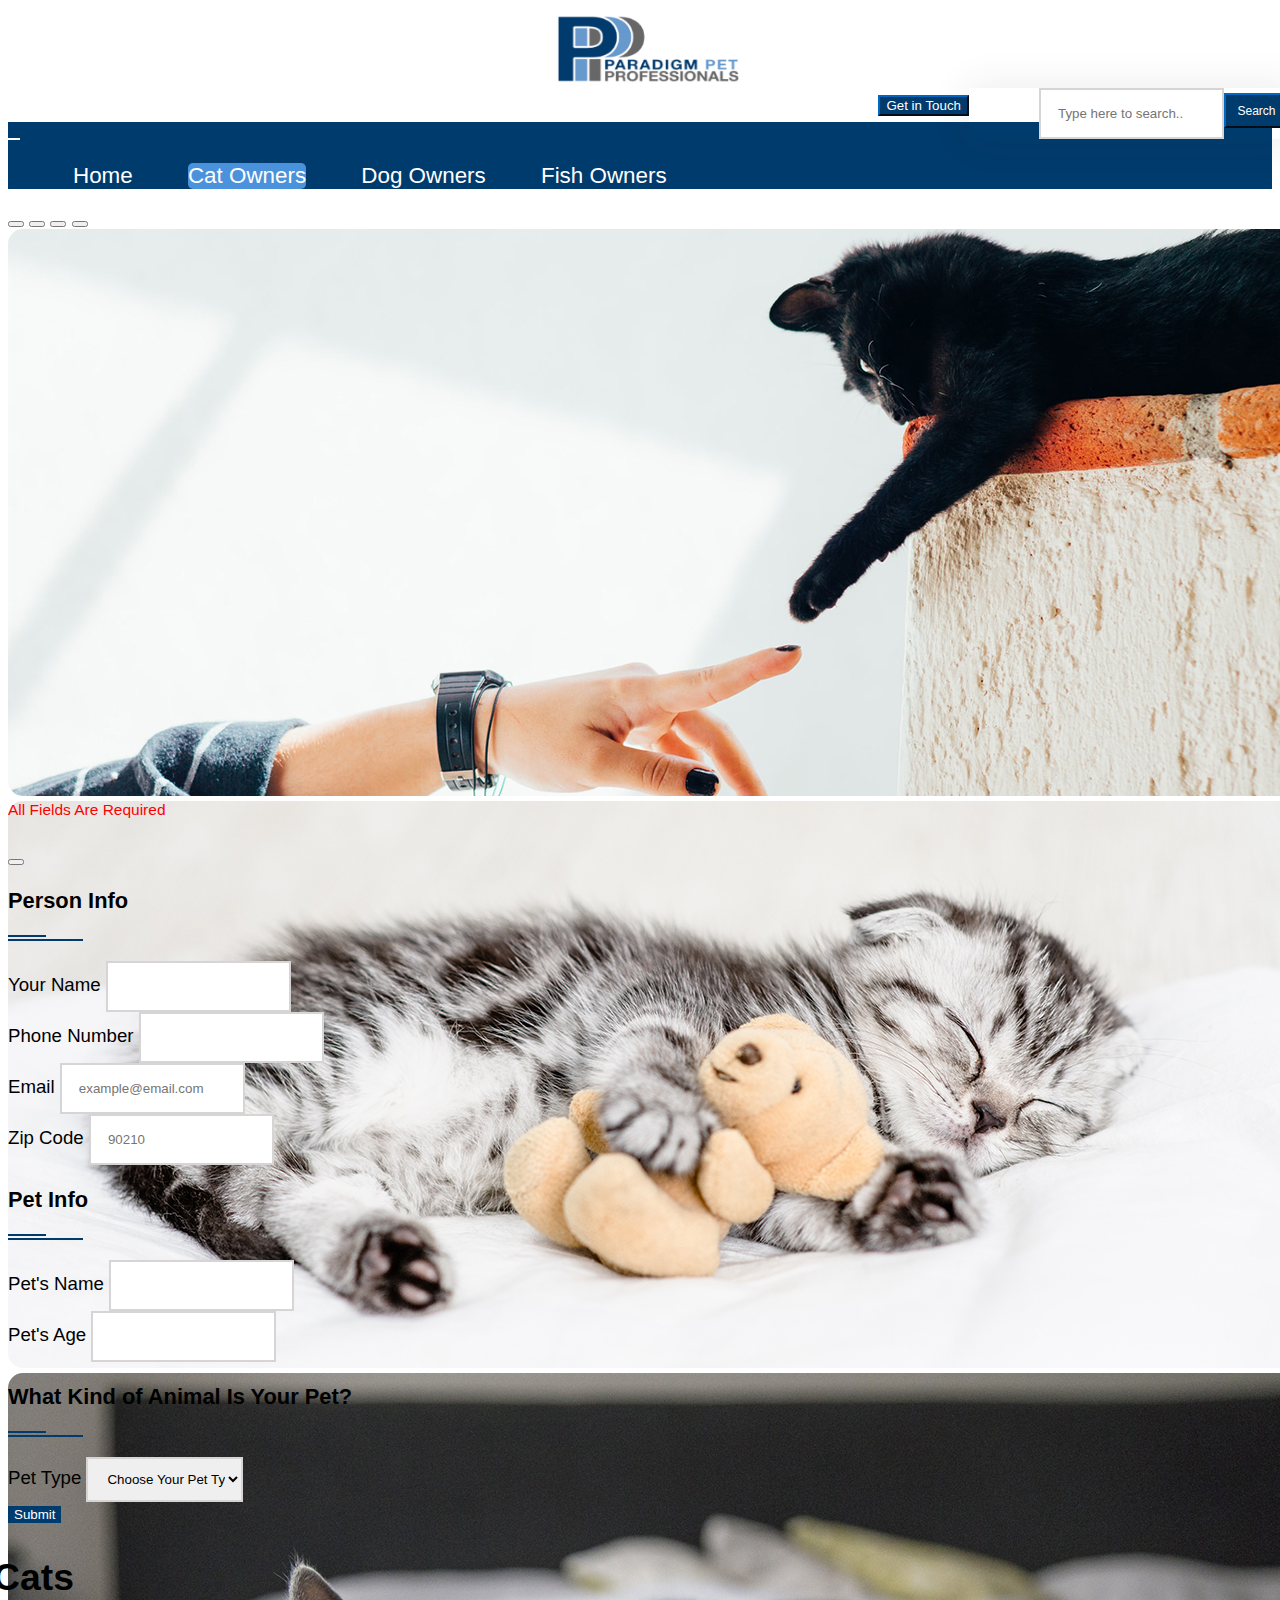
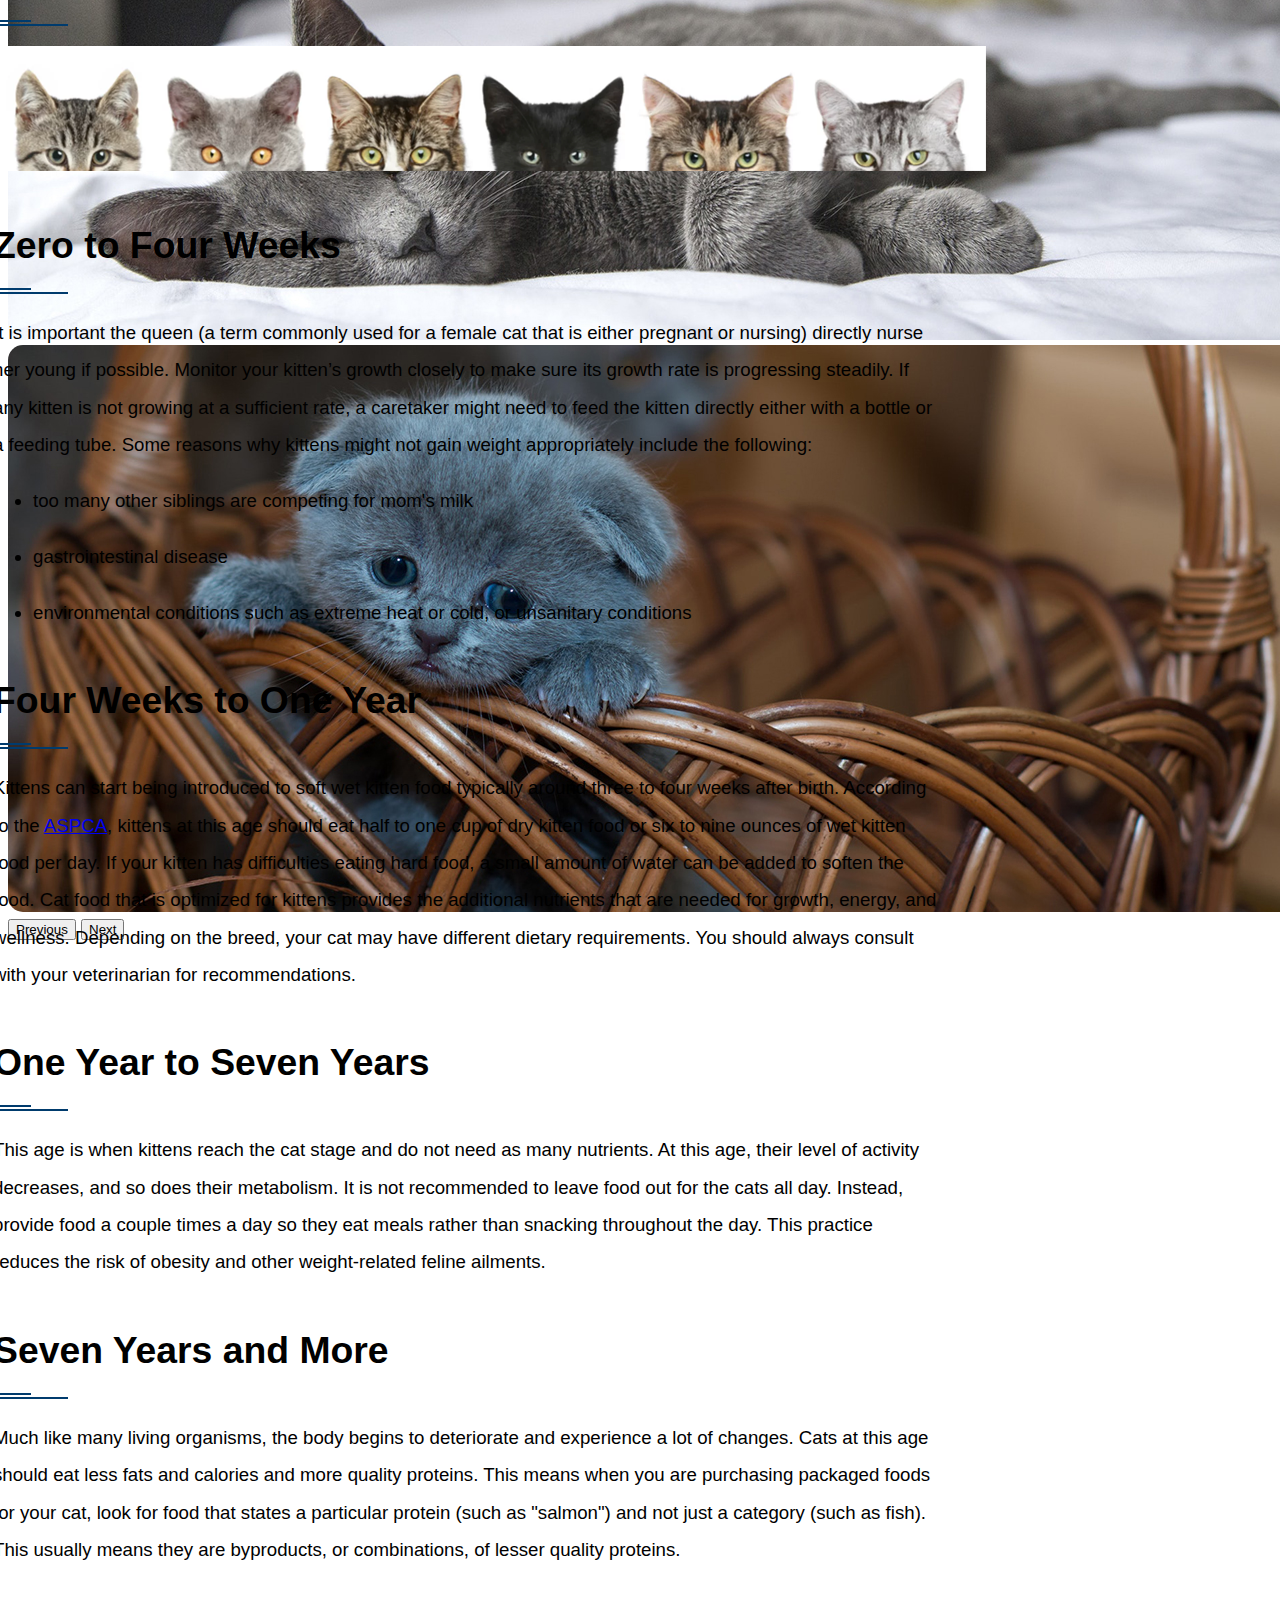
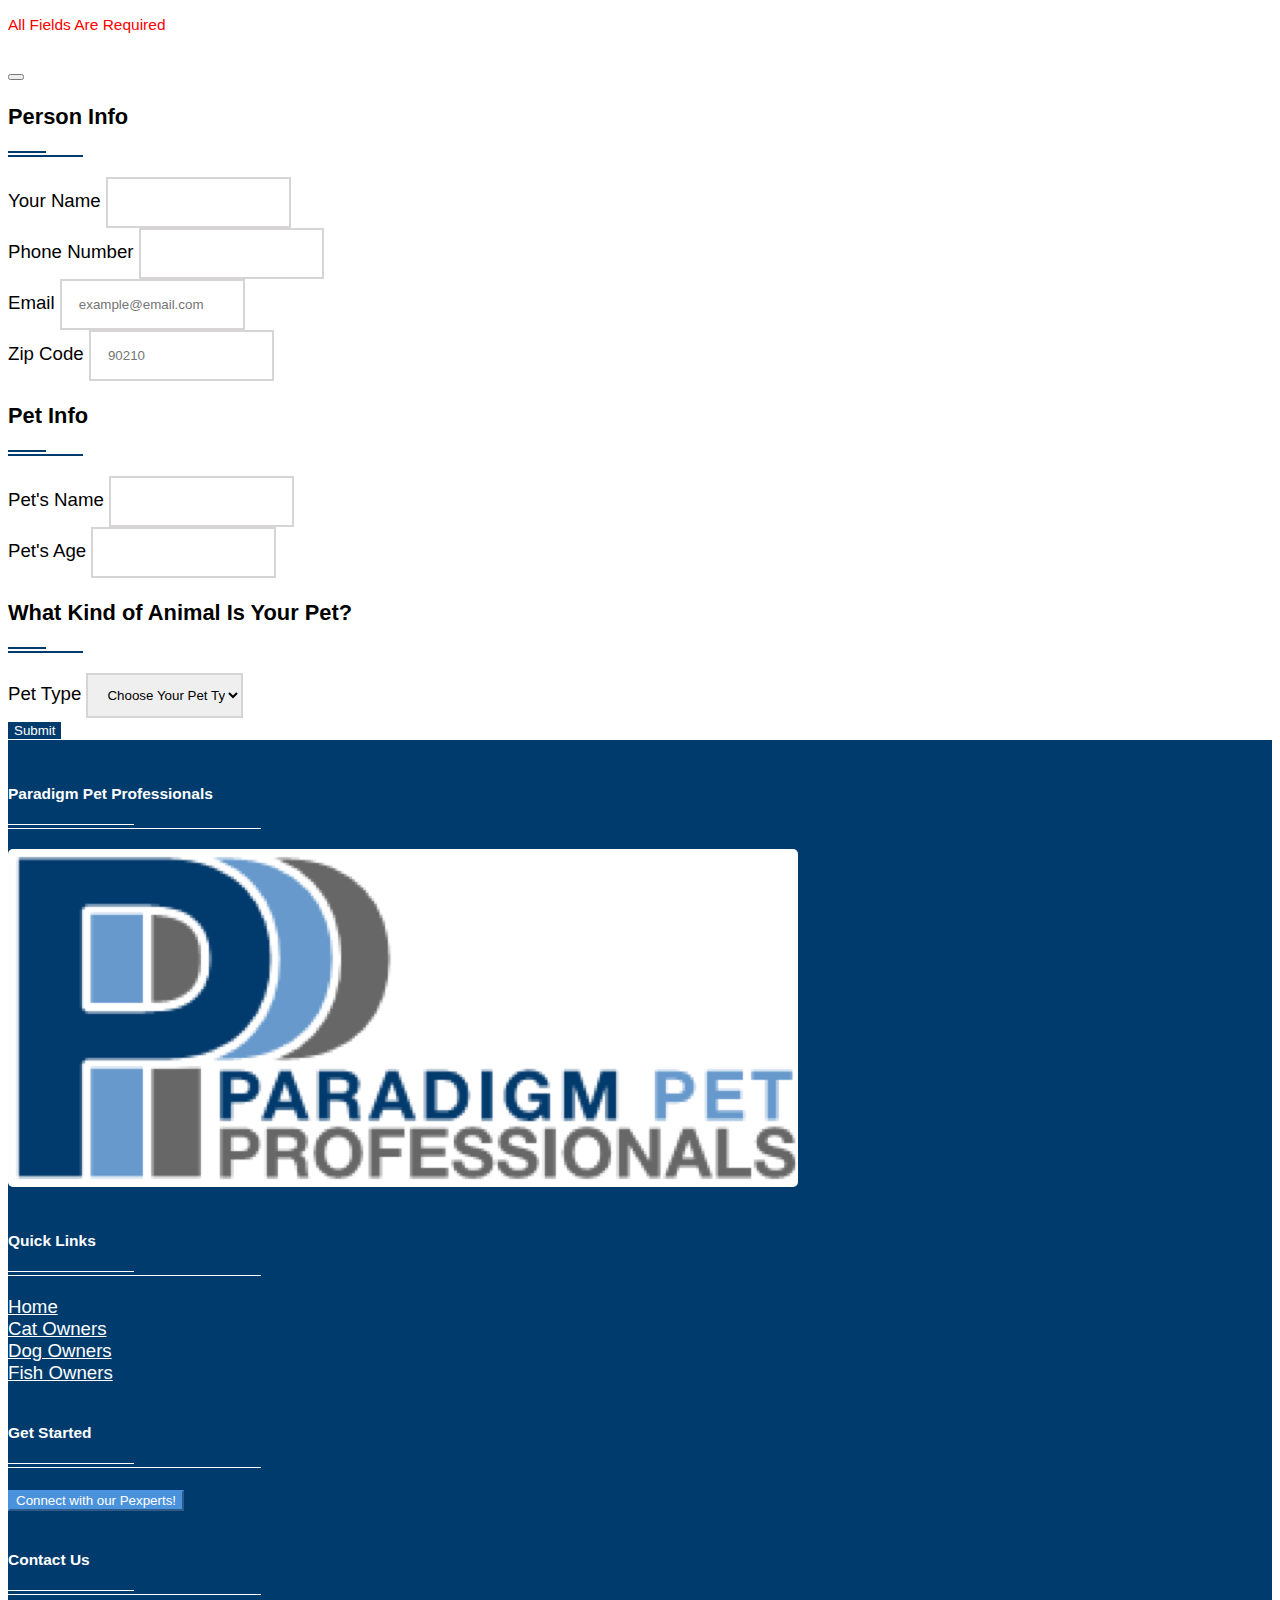
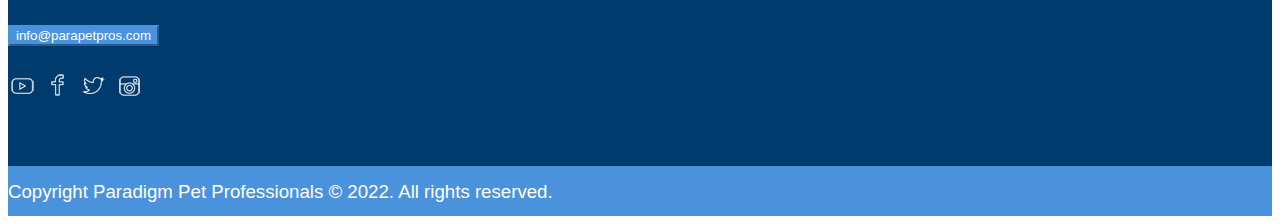
==== commit a1567947: "final" ====
--- a/cats.html
+++ b/cats.html
@@ -225,7 +225,7 @@
                         <div class="col-xl-1"></div>
                         <div class="col-xl-8 col-sm-12">
                             <h1 class="widget-title darkBlue">Four Weeks to One Year<span></span></h1>
-                            <p>Kittens can start being introduced to soft wet kitten food typically around three to four weeks after birth. According to the ASPCA, kittens at this age should eat half to one cup of dry kitten food or six to nine ounces of wet kitten food per day. If your kitten has difficulties eating hard food, a small amount of water can be added to soften the food. Cat food that is optimized for kittens provides the additional nutrients that are needed for growth, energy, and wellness. Depending on the breed, your cat may have different dietary requirements. You should always consult with your veterinarian for recommendations.</p>
+                            <p>Kittens can start being introduced to soft wet kitten food typically around three to four weeks after birth. According to the <a href="https://www.aspca.org/pet-care/cat-care/cat-nutrition-tips">ASPCA</a>, kittens at this age should eat half to one cup of dry kitten food or six to nine ounces of wet kitten food per day. If your kitten has difficulties eating hard food, a small amount of water can be added to soften the food. Cat food that is optimized for kittens provides the additional nutrients that are needed for growth, energy, and wellness. Depending on the breed, your cat may have different dietary requirements. You should always consult with your veterinarian for recommendations.</p>
                         </div>
                         <!-- <div class="col-xl-1"></div> -->
                     </div>
--- a/css/style.css
+++ b/css/style.css
@@ -271,8 +271,8 @@
 }
 
 #aboutImage {
-    max-width: 275px;
-    transform: rotate(90deg);
+    /* max-width: 275px; */
+    /* transform: rotate(90deg); */
     border-radius: 10px;
 }
 
@@ -348,7 +348,7 @@
     border: 2px solid #003b6d;
 }
 
-/* Cat Page */
+/* ------------------------------ Cat Page ------------------------------ */
 /* Carousel */
 .customCarousel {
     max-height: 750px;
@@ -359,6 +359,30 @@
 
 .carousel-item img {
     border-radius: 15px;
+}
+
+/* ------------------------------ Fish Page ------------------------------ */
+/* Image Section */
+.fishImages img {
+    border-radius: 5px;
+    box-shadow: rgba(0, 0, 0, 0.25) 0px 54px 55px, rgba(0, 0, 0, 0.12) 0px -12px 30px, rgba(0, 0, 0, 0.12) 0px 4px 6px, rgba(0, 0, 0, 0.17) 0px 12px 13px, rgba(0, 0, 0, 0.09) 0px -3px 5px;
+    max-height: 375px;
+    width: 300px;
+    /* margin: 10px; */
+}
+
+#aquaticWikiCardHeader {
+    background-color: #003b6d;
+    color: #fff;
+}
+
+#aquaticWikiCard {
+    box-shadow: rgba(0, 0, 0, 0.25) 0px 54px 55px, rgba(0, 0, 0, 0.12) 0px -12px 30px, rgba(0, 0, 0, 0.12) 0px 4px 6px, rgba(0, 0, 0, 0.17) 0px 12px 13px, rgba(0, 0, 0, 0.09) 0px -3px 5px;
+}
+
+#cardItemShadow {
+    box-shadow: rgba(0, 0, 0, 0.25) 0px 54px 55px, rgba(0, 0, 0, 0.12) 0px -12px 30px, rgba(0, 0, 0, 0.12) 0px 4px 6px, rgba(0, 0, 0, 0.17) 0px 12px 13px, rgba(0, 0, 0, 0.09) 0px -3px 5px;
+    height: 100%;
 }
 
 /* ---------- Footer Section ---------- */
@@ -574,12 +598,12 @@
 
 /* ---------- Media Queries ---------- */
 @media (max-width: 500px) {
-    .navigationSecondary {
+    /* .navigationSecondary {
         display: none;
     }
     #navigationSecondaryTestingPage {
         display: none;
-    }
+    } */
     #cardRow {
         margin: auto;
     }
@@ -610,12 +634,12 @@
     .headerTop {
         height: fit-content;
     }
-    .navigationSecondary {
+    /* .navigationSecondary {
         display: none;
     }
     #navigationSecondaryTestingPage {
         display: none;
-    }
+    } */
     #cardRow {
         margin: auto;
     }
@@ -639,12 +663,12 @@
 }
 
 @media (min-width: 769px) and (max-width: 992px) {
-    .navigationSecondary {
+    /* .navigationSecondary {
         display: none;
     }
     #navigationSecondaryTestingPage {
         display: none;
-    }
+    } */
     #cardRow {
         margin: auto;
     }
@@ -672,17 +696,23 @@
         display: flex;
         align-items: flex-end;
     }
-    .navigationSecondary {
+    /* .navigationSecondary {
         display: none;
     }
     #navigationSecondaryTestingPage {
         display: none;
-    }
+    } */
     #cardRow {
         margin: auto;
     }
     #cardRow .card {
         margin: 5px auto;
+    }
+}
+
+@media (max-width: 1399px) {
+    .navigationSecondary {
+        display: none;
     }
 }
 
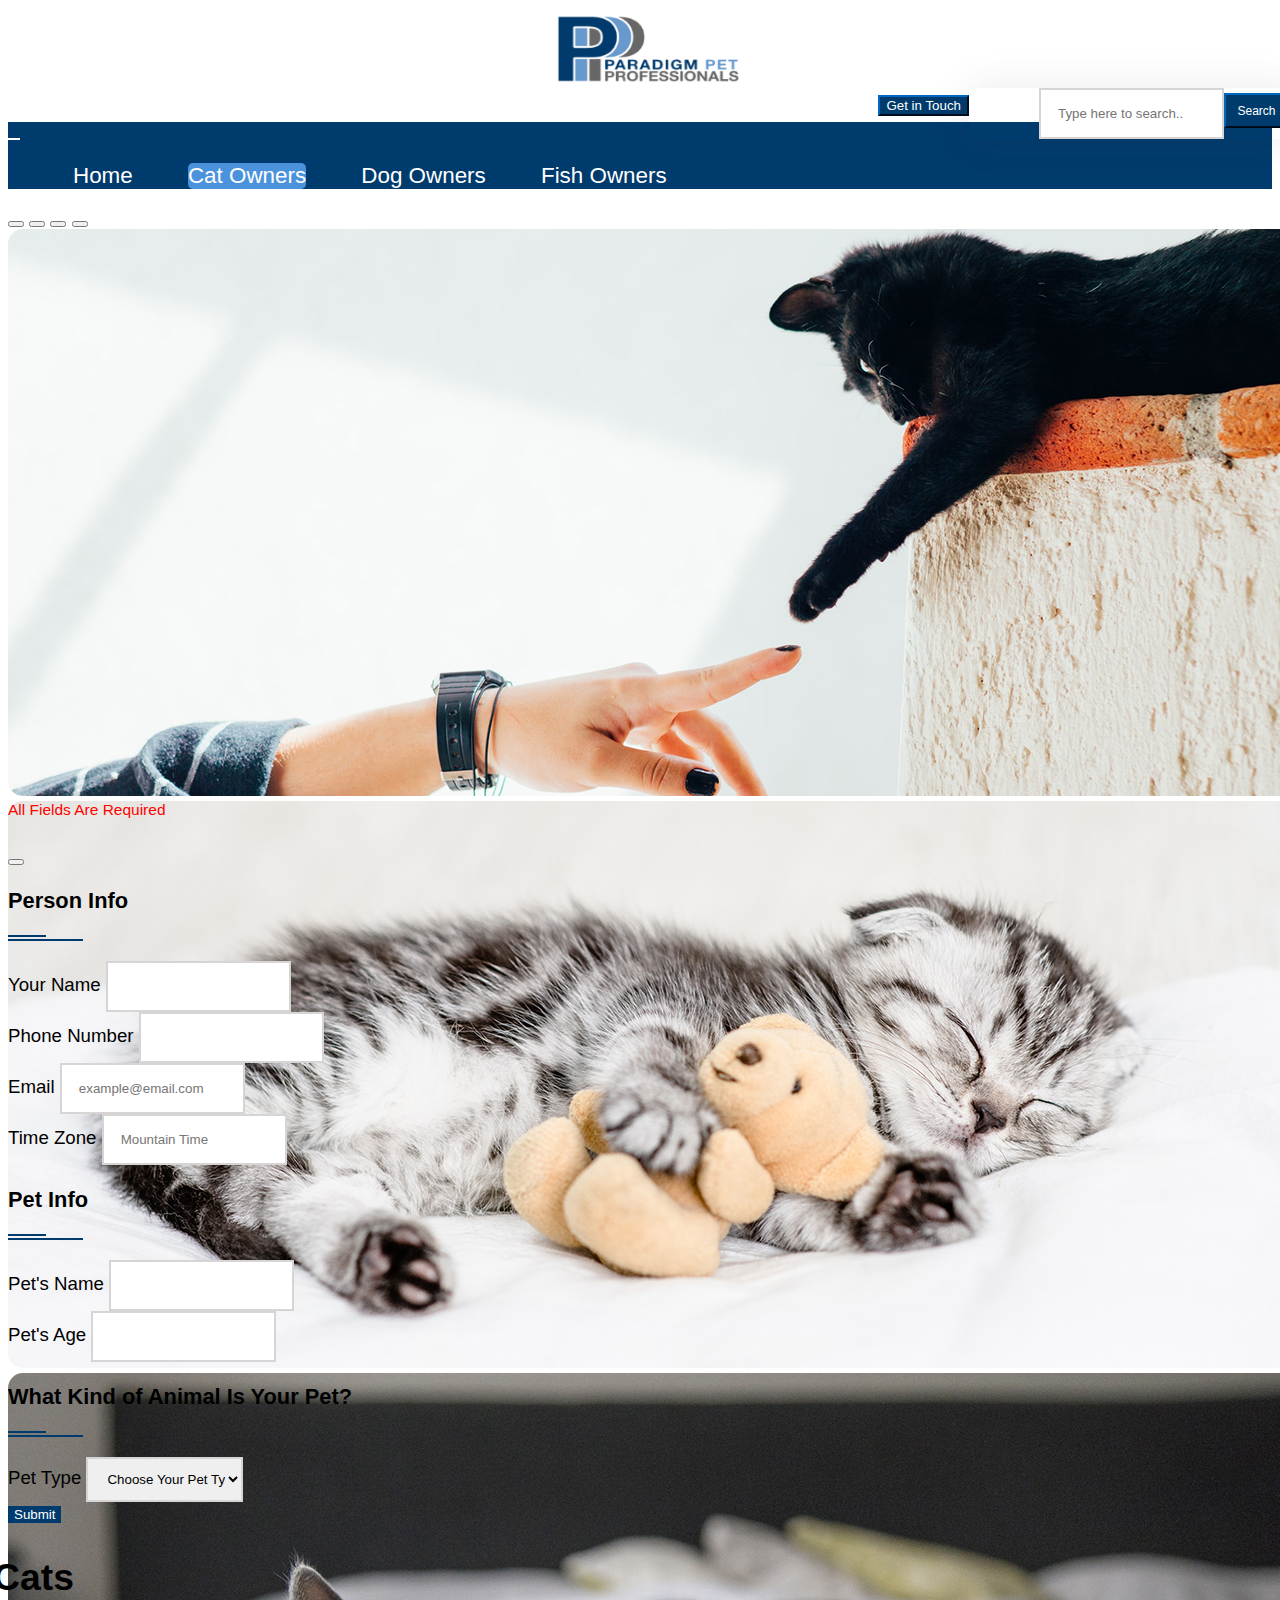
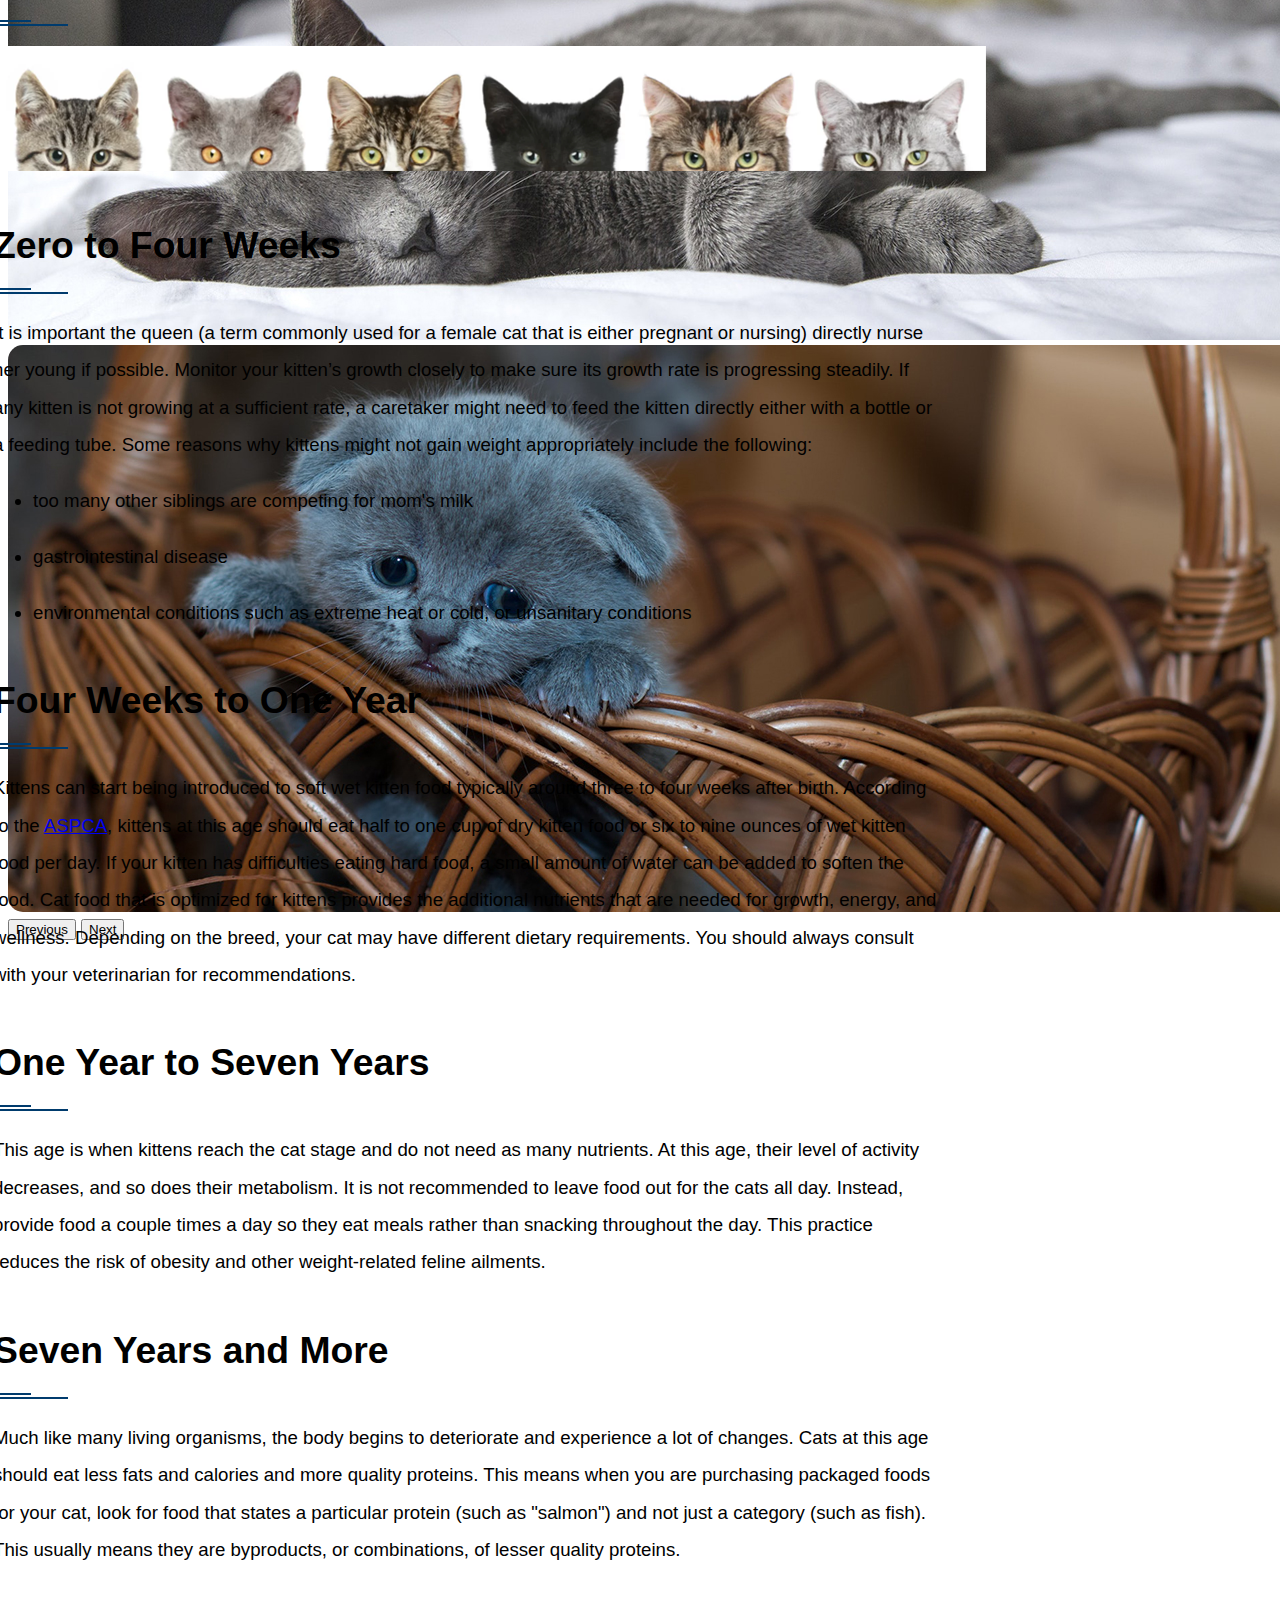
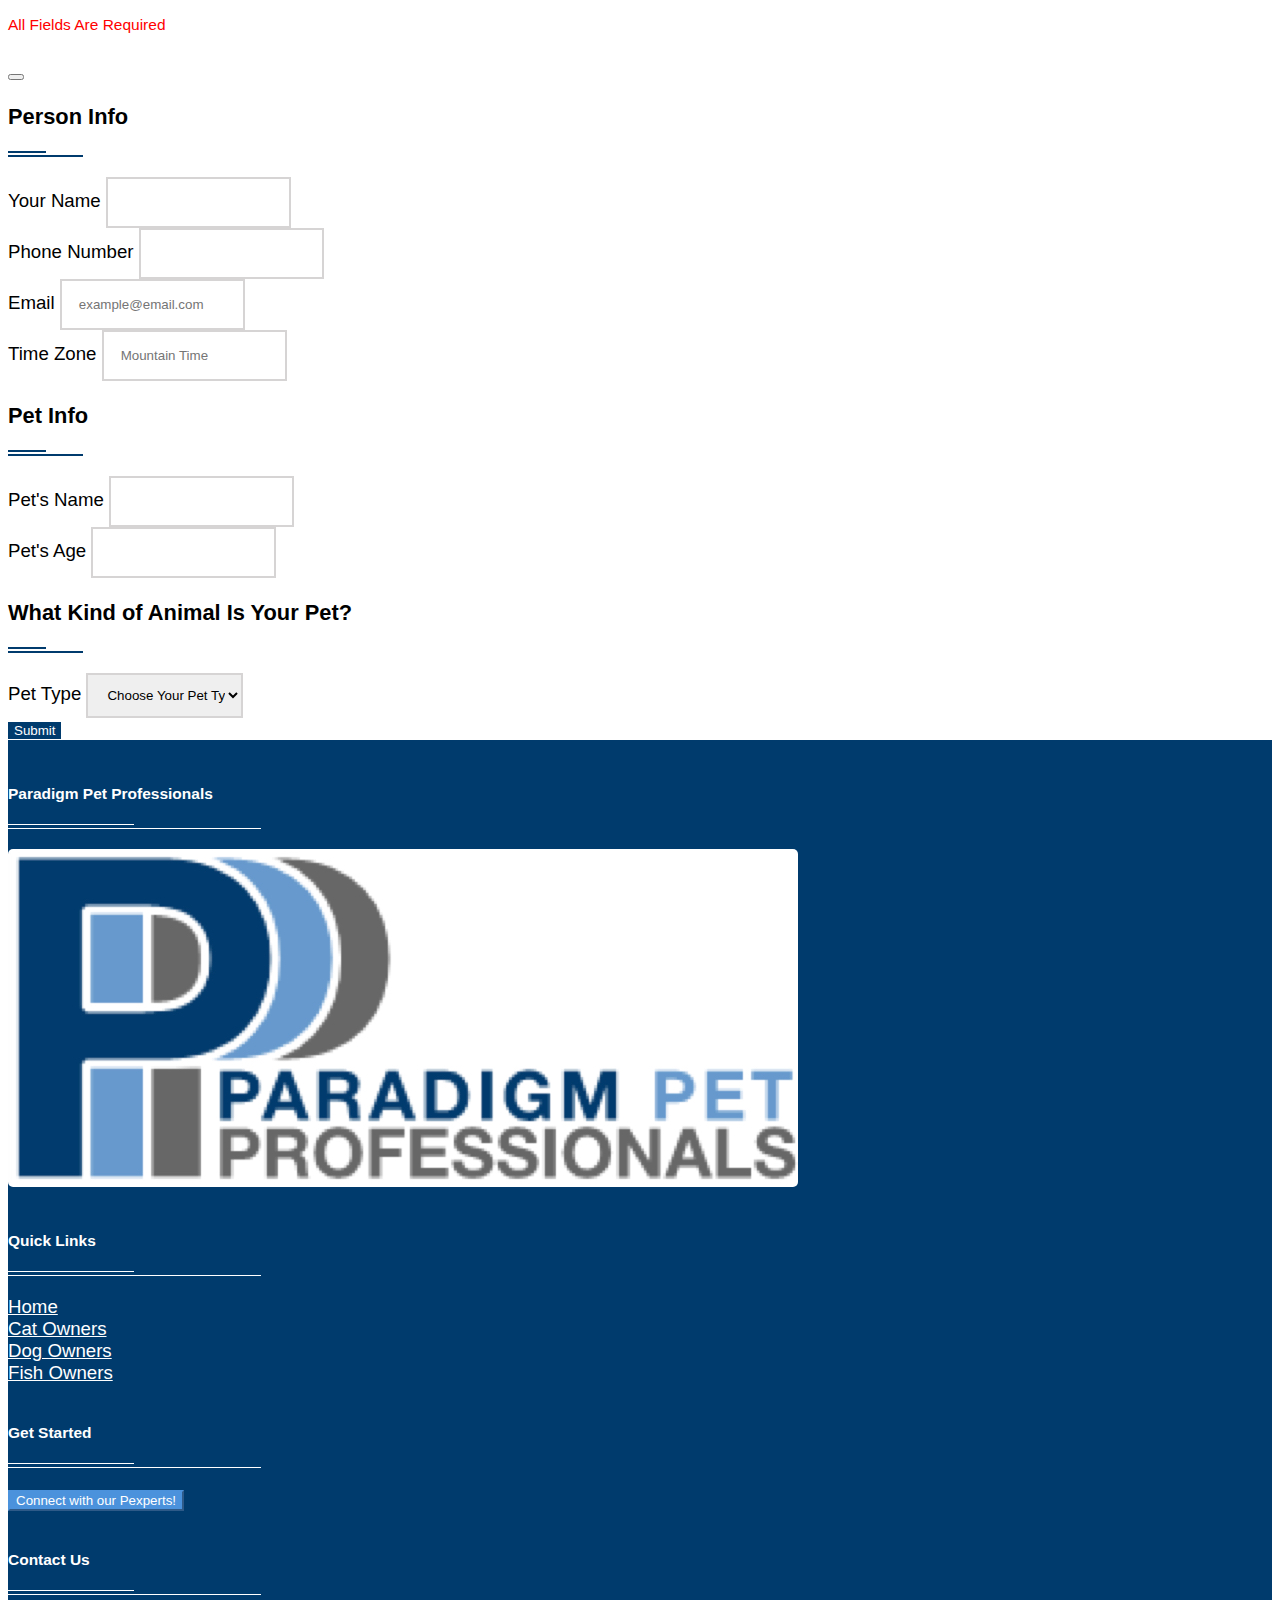
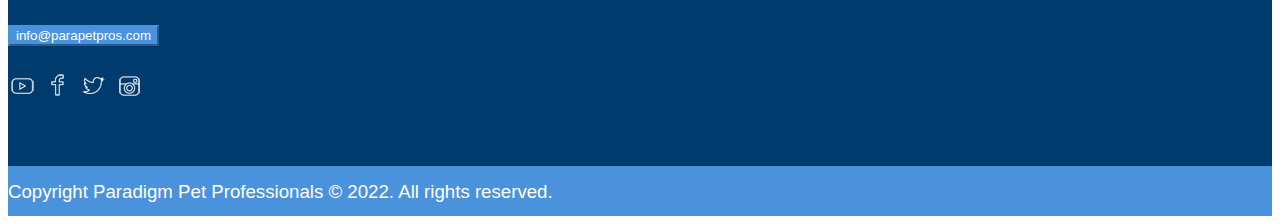
==== commit a28827f9: "changed zip to time zone" ====
--- a/cats.html
+++ b/cats.html
@@ -120,8 +120,8 @@
                                 <input type="email" placeholder="example@email.com" name="email" id="email" class="form-control" required>
                             </div>
                             <div class="mb-3 col-md-4">
-                                <label for="zip">Zip Code</label>
-                                <input type="number" placeholder="90210" name="zip" id="zip" class="form-control" required>
+                                <label for="t-z">Time Zone</label>
+                                <input type="text" placeholder="Mountain Time" name="t-z" id="t-z" class="form-control" required>
                             </div>
                             <div class="mb-12 mt-4">
                                 <h3 class="widget-title darkBlue">Pet Info<span></span></h3>
@@ -280,8 +280,8 @@
                                 <input type="email" placeholder="example@email.com" name="email" id="email" class="form-control" required>
                             </div>
                             <div class="mb-3 col-md-4">
-                                <label for="zip">Zip Code</label>
-                                <input type="number" placeholder="90210" name="zip" id="zip" class="form-control" required>
+                                <label for="t-z">Time Zone</label>
+                                <input type="text" placeholder="Mountain Time" name="t-z" id="t-z" class="form-control" required>
                             </div>
                             <div class="mb-12 mt-4">
                                 <h3 class="widget-title darkBlue">Pet Info<span></span></h3>
